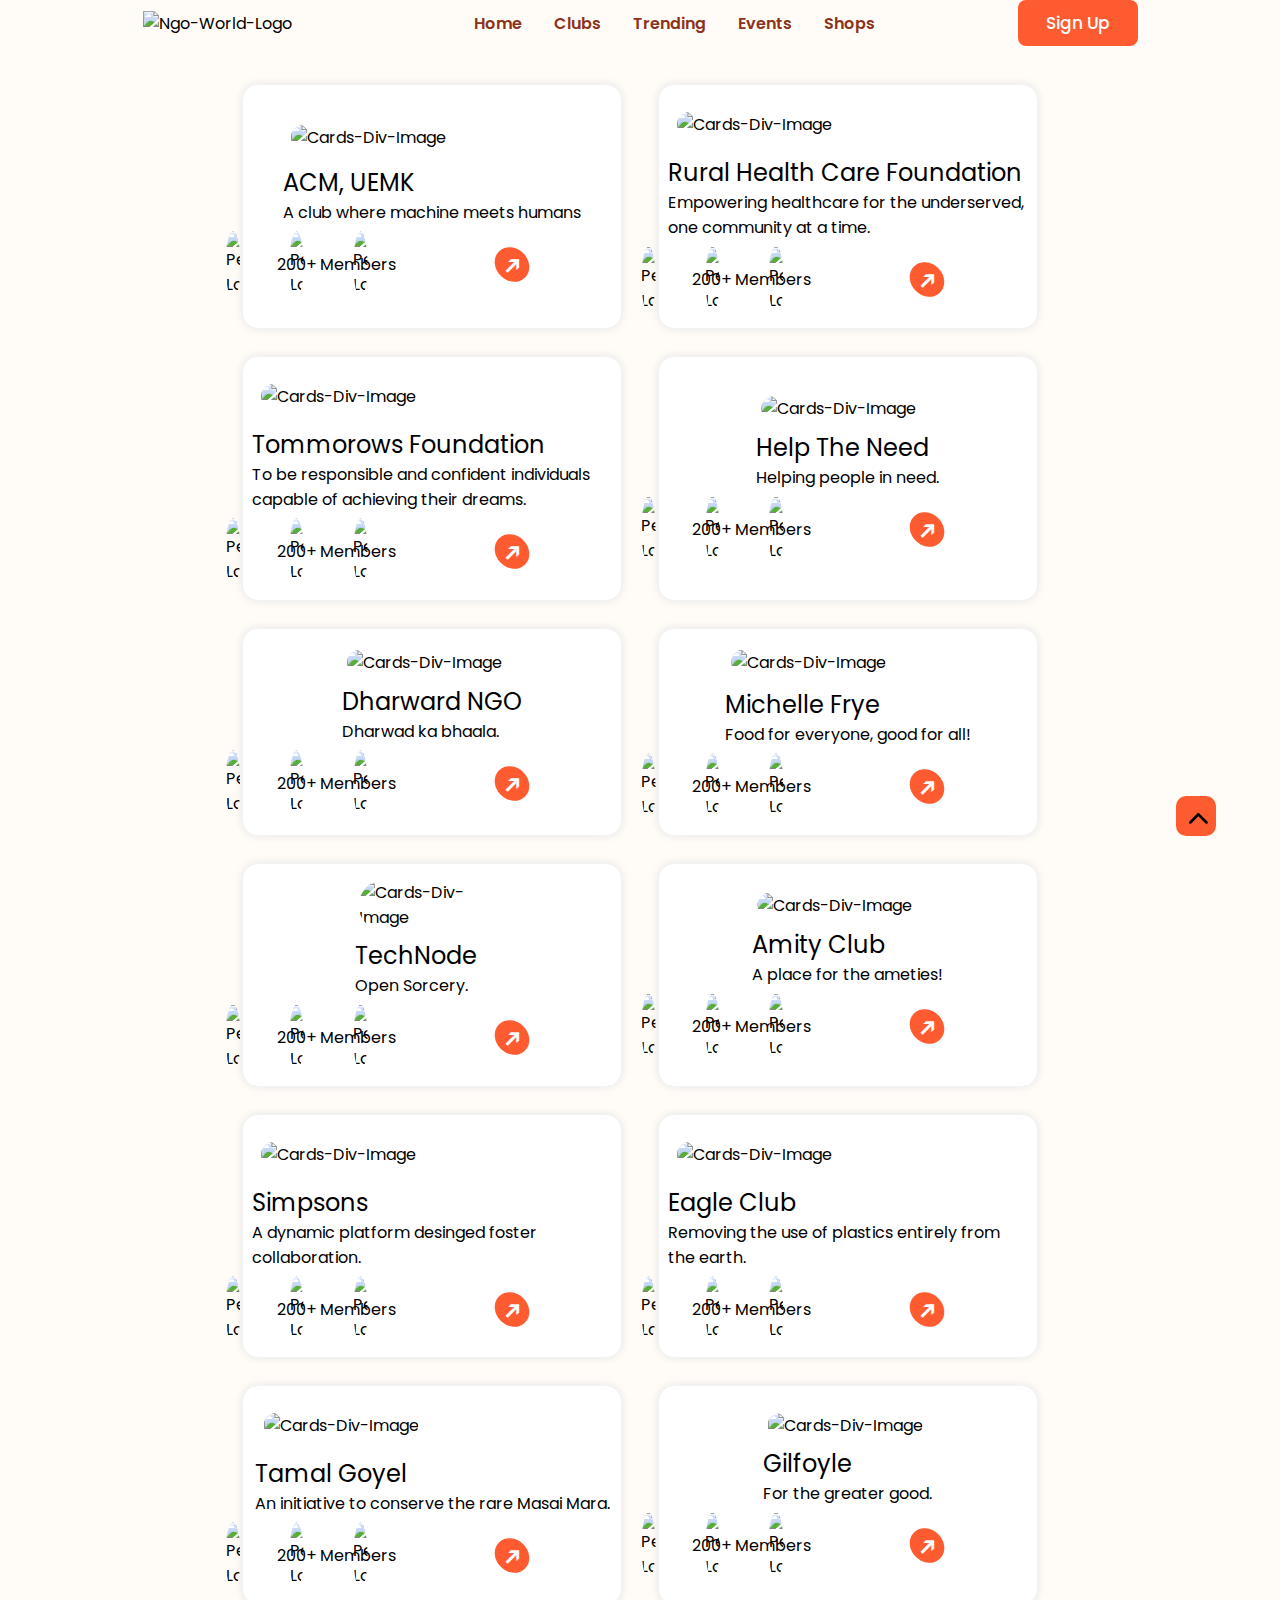
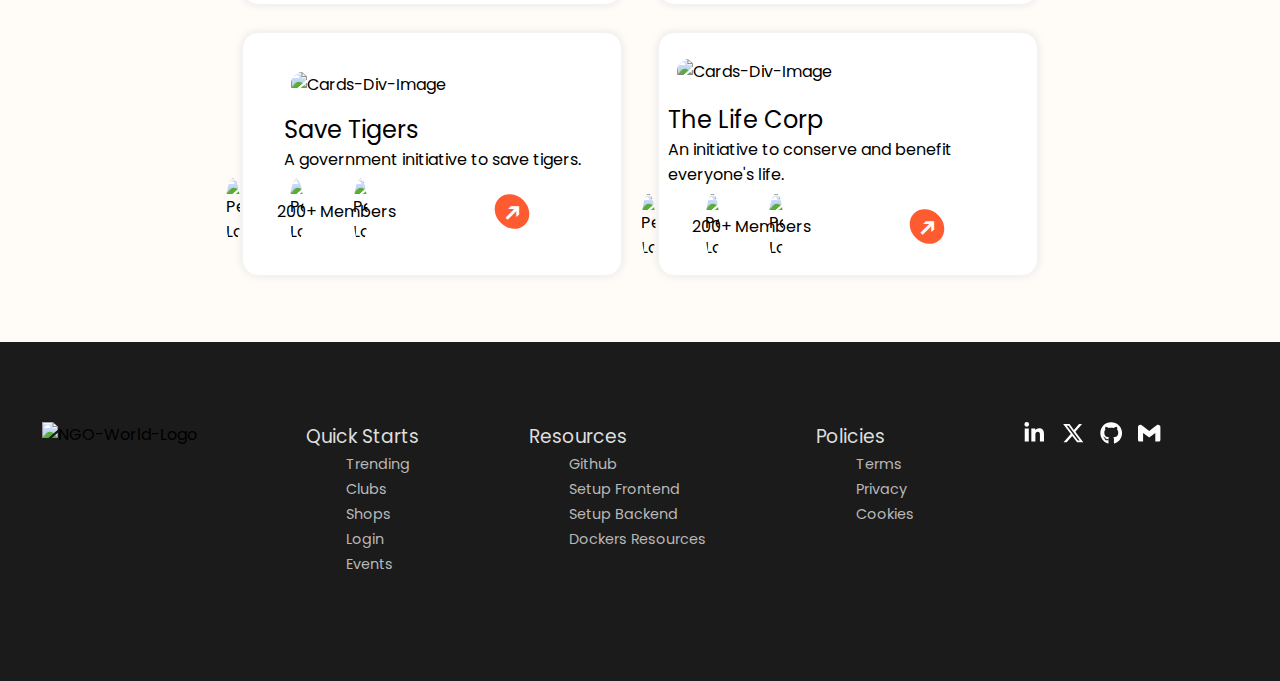
==== index.html @ c93ee9da "Message" ====
<!DOCTYPE html>
<html lang="en">
  <head>
    <meta charset="UTF-8" />
    <meta name="viewport" content="width=device-width, initial-scale=1.0" />
    <link rel="stylesheet" href="styles.css" />
    <title>NgoWorlds | Clubs</title>
  </head>

  <body>
    <div class="refrenceButton">
      <svg onclick="scrollToTop(); handleScrollMobile();" stroke="currentColor" fill="currentColor" stroke-width="0" viewBox="0 0 512 512" class="icon" height="1em" width="1em" xmlns="http://www.w3.org/2000/svg"><path d="M256 217.9L383 345c9.4 9.4 24.6 9.4 33.9 0 9.4-9.4 9.3-24.6 0-34L273 167c-9.1-9.1-23.7-9.3-33.1-.7L95 310.9c-4.7 4.7-7 10.9-7 17s2.3 12.3 7 17c9.4 9.4 24.6 9.4 33.9 0l127.1-127z"></path></svg>
    </div>
    <nav>
      <div id="navLogo">
        <img
          src="https://milaan.vercel.app/assets/MilanNavBrand-523ddee2.svg"
          alt="Ngo-World-Logo"
        />
      </div>
      <div id="navDiv">
        <ul>
          <li><a href="#Home">Home</a></li>
          <li><a href="#Clubs">Clubs</a></li>
          <li><a href="#Trending">Trending</a></li>
          <li><a href="#Events">Events</a></li>
          <li><a href="#Shop">Shops</a></li>
        </ul>
      </div>
      <div id="buttonDiv">
        <button id="SignUpButton">Sign Up</button>
      </div>

      <div id="drawerLogoDiv">
        <img id="drawerImage" src="./menu (2).png" alt="Drawer-Logo" />
      </div>
    </nav>
    <main>
      <div id="mainDiv">
        <div class="card">
          <div class="upperCard">
            <div id="clubBannerDiv">
              <img
                class="clubBanner"
                src="https://milaan.vercel.app/assets/clubbanner-15adb69d.jpg"
                alt="Cards-Div-Image"
              />
            </div>
            <div id="UpperCardHeadings">
              <h2>ACM, UEMK</h2>
              <p>A club where machine meets humans</p>
            </div>
          </div>

          <div class="innerDiv">
            <img
              id="image1"
              class="personLogo"
              src="https://avatars.githubusercontent.com/u/72851613?v=4"
              alt="People-Logo"
            />
            <img
              id="image2"
              class="personLogo"
              src="https://avatars.githubusercontent.com/u/72851613?v=4"
              alt="People-Logo"
            />
            <img
              id="image3"
              class="personLogo"
              src="https://avatars.githubusercontent.com/u/72851613?v=4"
              alt="People-Logo"
            />
            <p id="innerDivParagraph">200+ Members</p>
            <button>➔</button>
          </div>
        </div>

        <div class="card">
          <div class="upperCard">
            <div id="clubBannerDiv">
              <img
                class="clubBanner"
                src="https://milaan.vercel.app/assets/clubbanner-15adb69d.jpg"
                alt="Cards-Div-Image"
              />
            </div>
            <div id="UpperCardHeadings">
              <h2>Rural Health Care Foundation</h2>
              <p>
                Empowering healthcare for the underserved, one community at a
                time.
              </p>
            </div>
          </div>

          <div class="innerDiv">
            <img
              id="image1"
              class="personLogo"
              src="https://avatars.githubusercontent.com/u/72851613?v=4"
              alt="People-Logo"
            />
            <img
              id="image2"
              class="personLogo"
              src="https://avatars.githubusercontent.com/u/72851613?v=4"
              alt="People-Logo"
            />
            <img
              id="image3"
              class="personLogo"
              src="https://avatars.githubusercontent.com/u/72851613?v=4"
              alt="People-Logo"
            />
            <p id="innerDivParagraph">200+ Members</p>
            <button>➔</button>
          </div>
        </div>

        <div class="card">
          <div class="upperCard">
            <div id="clubBannerDiv">
              <img
                class="clubBanner"
                src="https://milaan.vercel.app/assets/clubbanner-15adb69d.jpg"
                alt="Cards-Div-Image"
              />
            </div>
            <div id="UpperCardHeadings">
              <h2>Tommorows Foundation</h2>
          <p>
            To be responsible and confident individuals capable of achieving
            their dreams.
          </p>
            </div>
          </div>

          <div class="innerDiv">
            <img
              id="image1"
              class="personLogo"
              src="https://avatars.githubusercontent.com/u/72851613?v=4"
              alt="People-Logo"
            />
            <img
              id="image2"
              class="personLogo"
              src="https://avatars.githubusercontent.com/u/72851613?v=4"
              alt="People-Logo"
            />
            <img
              id="image3"
              class="personLogo"
              src="https://avatars.githubusercontent.com/u/72851613?v=4"
              alt="People-Logo"
            />
            <p id="innerDivParagraph">200+ Members</p>
            <button>➔</button>
          </div>
        </div>
        <div class="card">
          <div class="upperCard">
            <div id="clubBannerDiv">
              <img
                class="clubBanner"
                src="https://milaan.vercel.app/assets/clubbanner-15adb69d.jpg"
                alt="Cards-Div-Image"
              />
            </div>
            <div id="UpperCardHeadings">
              <h2>Help The Need</h2>
              <p>Helping people in need.</p>
            </div>
          </div>

          <div class="innerDiv">
            <img
              id="image1"
              class="personLogo"
              src="https://avatars.githubusercontent.com/u/72851613?v=4"
              alt="People-Logo"
            />
            <img
              id="image2"
              class="personLogo"
              src="https://avatars.githubusercontent.com/u/72851613?v=4"
              alt="People-Logo"
            />
            <img
              id="image3"
              class="personLogo"
              src="https://avatars.githubusercontent.com/u/72851613?v=4"
              alt="People-Logo"
            />
            <p id="innerDivParagraph">200+ Members</p>
            <button>➔</button>
          </div>
        </div>

        <div class="card">
          <div class="upperCard">
            <div id="clubBannerDiv">
              <img
                class="clubBanner"
                src="https://milaan.vercel.app/assets/clubbanner-15adb69d.jpg"
                alt="Cards-Div-Image"
              />
            </div>
            <div id="UpperCardHeadings">
              <h2>Dharward NGO</h2>
              <p>Dharwad ka bhaala.</p>
                </div>
          </div>

          <div class="innerDiv">
            <img
              id="image1"
              class="personLogo"
              src="https://avatars.githubusercontent.com/u/72851613?v=4"
              alt="People-Logo"
            />
            <img
              id="image2"
              class="personLogo"
              src="https://avatars.githubusercontent.com/u/72851613?v=4"
              alt="People-Logo"
            />
            <img
              id="image3"
              class="personLogo"
              src="https://avatars.githubusercontent.com/u/72851613?v=4"
              alt="People-Logo"
            />
            <p id="innerDivParagraph">200+ Members</p>
            <button>➔</button>
          </div>
        </div>
        <div class="card">
          <div class="upperCard">
            <div id="clubBannerDiv">
              <img
                class="clubBanner"
                src="https://milaan.vercel.app/assets/clubbanner-15adb69d.jpg"
                alt="Cards-Div-Image"
              />
            </div>
            <div id="UpperCardHeadings">
              <h2>Michelle Frye</h2>
              <p>Food for everyone, good for all!</p>
                    </div>
          </div>

          <div class="innerDiv">
            <img
              id="image1"
              class="personLogo"
              src="https://avatars.githubusercontent.com/u/72851613?v=4"
              alt="People-Logo"
            />
            <img
              id="image2"
              class="personLogo"
              src="https://avatars.githubusercontent.com/u/72851613?v=4"
              alt="People-Logo"
            />
            <img
              id="image3"
              class="personLogo"
              src="https://avatars.githubusercontent.com/u/72851613?v=4"
              alt="People-Logo"
            />
            <p id="innerDivParagraph">200+ Members</p>
            <button>➔</button>
          </div>
        </div>
        <div class="card">
          <div class="upperCard">
            <div id="clubBannerDiv">
              <img
                class="clubBanner"
                src="https://milaan.vercel.app/assets/clubbanner-15adb69d.jpg"
                alt="Cards-Div-Image"
              />
            </div>
            <div id="UpperCardHeadings">
              <h2>TechNode</h2>
              <p>Open Sorcery.</p>
                        </div>
          </div>

          <div class="innerDiv">
            <img
              id="image1"
              class="personLogo"
              src="https://avatars.githubusercontent.com/u/72851613?v=4"
              alt="People-Logo"
            />
            <img
              id="image2"
              class="personLogo"
              src="https://avatars.githubusercontent.com/u/72851613?v=4"
              alt="People-Logo"
            />
            <img
              id="image3"
              class="personLogo"
              src="https://avatars.githubusercontent.com/u/72851613?v=4"
              alt="People-Logo"
            />
            <p id="innerDivParagraph">200+ Members</p>
            <button>➔</button>
          </div>
        </div>
        <div class="card">
          <div class="upperCard">
            <div id="clubBannerDiv">
              <img
                class="clubBanner"
                src="https://milaan.vercel.app/assets/clubbanner-15adb69d.jpg"
                alt="Cards-Div-Image"
              />
            </div>
            <div id="UpperCardHeadings">
              <h2>Amity Club</h2>
              <p>A place for the ameties!</p>
                            </div>
          </div>

          <div class="innerDiv">
            <img
              id="image1"
              class="personLogo"
              src="https://avatars.githubusercontent.com/u/72851613?v=4"
              alt="People-Logo"
            />
            <img
              id="image2"
              class="personLogo"
              src="https://avatars.githubusercontent.com/u/72851613?v=4"
              alt="People-Logo"
            />
            <img
              id="image3"
              class="personLogo"
              src="https://avatars.githubusercontent.com/u/72851613?v=4"
              alt="People-Logo"
            />
            <p id="innerDivParagraph">200+ Members</p>
            <button>➔</button>
          </div>
        </div>

        <div class="card">
          <div class="upperCard">
            <div id="clubBannerDiv">
              <img
                class="clubBanner"
                src="https://milaan.vercel.app/assets/clubbanner-15adb69d.jpg"
                alt="Cards-Div-Image"
              />
            </div>
            <div id="UpperCardHeadings">
              <h2>Simpsons</h2>
              <p>A dynamic platform desinged foster collaboration.</p>
                                </div>
          </div>

          <div class="innerDiv">
            <img
              id="image1"
              class="personLogo"
              src="https://avatars.githubusercontent.com/u/72851613?v=4"
              alt="People-Logo"
            />
            <img
              id="image2"
              class="personLogo"
              src="https://avatars.githubusercontent.com/u/72851613?v=4"
              alt="People-Logo"
            />
            <img
              id="image3"
              class="personLogo"
              src="https://avatars.githubusercontent.com/u/72851613?v=4"
              alt="People-Logo"
            />
            <p id="innerDivParagraph">200+ Members</p>
            <button>➔</button>
          </div>
        </div>

        
        <div class="card">
          <div class="upperCard">
            <div id="clubBannerDiv">
              <img
                class="clubBanner"
                src="https://milaan.vercel.app/assets/clubbanner-15adb69d.jpg"
                alt="Cards-Div-Image"
              />
            </div>
            <div id="UpperCardHeadings">
              <h2>Eagle Club</h2>
              <p>Removing the use of plastics entirely from the earth.</p>
                            </div>
          </div>

          <div class="innerDiv">
            <img
              id="image1"
              class="personLogo"
              src="https://avatars.githubusercontent.com/u/72851613?v=4"
              alt="People-Logo"
            />
            <img
              id="image2"
              class="personLogo"
              src="https://avatars.githubusercontent.com/u/72851613?v=4"
              alt="People-Logo"
            />
            <img
              id="image3"
              class="personLogo"
              src="https://avatars.githubusercontent.com/u/72851613?v=4"
              alt="People-Logo"
            />
            <p id="innerDivParagraph">200+ Members</p>
            <button>➔</button>
          </div>
        </div>

        <div class="card">
          <div class="upperCard">
            <div id="clubBannerDiv">
              <img
                class="clubBanner"
                src="https://milaan.vercel.app/assets/clubbanner-15adb69d.jpg"
                alt="Cards-Div-Image"
              />
            </div>
            <div id="UpperCardHeadings">
              <h2>Tamal Goyel</h2>
              <p>An initiative to conserve the rare Masai Mara.</p>
                                </div>
          </div>

          <div class="innerDiv">
            <img
              id="image1"
              class="personLogo"
              src="https://avatars.githubusercontent.com/u/72851613?v=4"
              alt="People-Logo"
            />
            <img
              id="image2"
              class="personLogo"
              src="https://avatars.githubusercontent.com/u/72851613?v=4"
              alt="People-Logo"
            />
            <img
              id="image3"
              class="personLogo"
              src="https://avatars.githubusercontent.com/u/72851613?v=4"
              alt="People-Logo"
            />
            <p id="innerDivParagraph">200+ Members</p>
            <button>➔</button>
          </div>
        </div>

        <div class="card">
          <div class="upperCard">
            <div id="clubBannerDiv">
              <img
                class="clubBanner"
                src="https://milaan.vercel.app/assets/clubbanner-15adb69d.jpg"
                alt="Cards-Div-Image"
              />
            </div>
            <div id="UpperCardHeadings">
              <h2>Gilfoyle</h2>
              <p>For the greater good.</p>
                                    </div>
          </div>

          <div class="innerDiv">
            <img
              id="image1"
              class="personLogo"
              src="https://avatars.githubusercontent.com/u/72851613?v=4"
              alt="People-Logo"
            />
            <img
              id="image2"
              class="personLogo"
              src="https://avatars.githubusercontent.com/u/72851613?v=4"
              alt="People-Logo"
            />
            <img
              id="image3"
              class="personLogo"
              src="https://avatars.githubusercontent.com/u/72851613?v=4"
              alt="People-Logo"
            />
            <p id="innerDivParagraph">200+ Members</p>
            <button>➔</button>
          </div>
        </div>

        
        <div class="card">
          <div class="upperCard">
            <div id="clubBannerDiv">
              <img
                class="clubBanner"
                src="https://milaan.vercel.app/assets/clubbanner-15adb69d.jpg"
                alt="Cards-Div-Image"
              />
            </div>
            <div id="UpperCardHeadings">
              <h2>Save Tigers</h2>
              <p>A government initiative to save tigers.</p>
                                        </div>
          </div>

          <div class="innerDiv">
            <img
              id="image1"
              class="personLogo"
              src="https://avatars.githubusercontent.com/u/72851613?v=4"
              alt="People-Logo"
            />
            <img
              id="image2"
              class="personLogo"
              src="https://avatars.githubusercontent.com/u/72851613?v=4"
              alt="People-Logo"
            />
            <img
              id="image3"
              class="personLogo"
              src="https://avatars.githubusercontent.com/u/72851613?v=4"
              alt="People-Logo"
            />
            <p id="innerDivParagraph">200+ Members</p>
            <button>➔</button>
          </div>
        </div>

        <div class="card">
          <div class="upperCard">
            <div id="clubBannerDiv">
              <img
                class="clubBanner"
                src="https://milaan.vercel.app/assets/clubbanner-15adb69d.jpg"
                alt="Cards-Div-Image"
              />
            </div>
            <div id="UpperCardHeadings">
              <h2>The Life Corp</h2>
              <p>An initiative to conserve and benefit everyone's life.</p>
                                            </div>
          </div>

          <div class="innerDiv">
            <img
              id="image1"
              class="personLogo"
              src="https://avatars.githubusercontent.com/u/72851613?v=4"
              alt="People-Logo"
            />
            <img
              id="image2"
              class="personLogo"
              src="https://avatars.githubusercontent.com/u/72851613?v=4"
              alt="People-Logo"
            />
            <img
              id="image3"
              class="personLogo"
              src="https://avatars.githubusercontent.com/u/72851613?v=4"
              alt="People-Logo"
            />
            <p id="innerDivParagraph">200+ Members</p>
            <button>➔</button>
          </div>
        </div>

      </div>
    </main>

  <footer class="footerClass" id="mobileFooter">
    <div class="item1">
      <img src="https://milaan.vercel.app/assets/MilanNavBrand-523ddee2.svg" alt="NGO-World-Logo" />
    </div>
    <div class="item2">
      <div>
        <h3>Quick Starts</h3>
        <ul>
          <li><a href="#Trending">Trending</a></li>
          <li><a href="#Clubs">Clubs</a></li>
          <li><a href="#Shops">Shops</a></li>
          <li><a href="#Login">Login</a></li>
          <li><a href="#Events">Events</a></li>
        </ul>
      </div>
      
    <div><h3>Resources</h3>
      <ul>
        <li><a href="#Github">Github</a></li>
        <li><a href="#SetupFrontend">Setup Frontend</a></li>
        <li><a href="#SetupBackend">Setup Backend</a></li>
        <li><a href="#DockersResources">Dockers Resources</a></li>
      </ul>
    </div>
    </div>


    <div class="item4" id="mobilePolicies">
      <ul>
        <li><a href="#Terms">Terms</a></li>|
        <li><a href="#Privacy">Privacy</a></li>|
        <li><a href="#Cookies">Cookies</a></li>
      </ul>
    </div>
    <div class="item5" id="Socials">
      <svg stroke="currentColor" fill="currentColor" stroke-width="0" viewBox="0 0 448 512" height="1em" width="1em" xmlns="http://www.w3.org/2000/svg"><path d="M100.28 448H7.4V148.9h92.88zM53.79 108.1C24.09 108.1 0 83.5 0 53.8a53.79 53.79 0 0 1 107.58 0c0 29.7-24.1 54.3-53.79 54.3zM447.9 448h-92.68V302.4c0-34.7-.7-79.2-48.29-79.2-48.29 0-55.69 37.7-55.69 76.7V448h-92.78V148.9h89.08v40.8h1.3c12.4-23.5 42.69-48.3 87.88-48.3 94 0 111.28 61.9 111.28 142.3V448z"></path></svg>
      <svg stroke="currentColor" fill="currentColor" stroke-width="0" viewBox="0 0 512 512" height="1em" width="1em" xmlns="http://www.w3.org/2000/svg"><path d="M389.2 48h70.6L305.6 224.2 487 464H345L233.7 318.6 106.5 464H35.8L200.7 275.5 26.8 48H172.4L272.9 180.9 389.2 48zM364.4 421.8h39.1L151.1 88h-42L364.4 421.8z"></path></svg>
      <svg stroke="currentColor" fill="currentColor" stroke-width="0" viewBox="0 0 496 512" height="1em" width="1em" xmlns="http://www.w3.org/2000/svg"><path d="M165.9 397.4c0 2-2.3 3.6-5.2 3.6-3.3.3-5.6-1.3-5.6-3.6 0-2 2.3-3.6 5.2-3.6 3-.3 5.6 1.3 5.6 3.6zm-31.1-4.5c-.7 2 1.3 4.3 4.3 4.9 2.6 1 5.6 0 6.2-2s-1.3-4.3-4.3-5.2c-2.6-.7-5.5.3-6.2 2.3zm44.2-1.7c-2.9.7-4.9 2.6-4.6 4.9.3 2 2.9 3.3 5.9 2.6 2.9-.7 4.9-2.6 4.6-4.6-.3-1.9-3-3.2-5.9-2.9zM244.8 8C106.1 8 0 113.3 0 252c0 110.9 69.8 205.8 169.5 239.2 12.8 2.3 17.3-5.6 17.3-12.1 0-6.2-.3-40.4-.3-61.4 0 0-70 15-84.7-29.8 0 0-11.4-29.1-27.8-36.6 0 0-22.9-15.7 1.6-15.4 0 0 24.9 2 38.6 25.8 21.9 38.6 58.6 27.5 72.9 20.9 2.3-16 8.8-27.1 16-33.7-55.9-6.2-112.3-14.3-112.3-110.5 0-27.5 7.6-41.3 23.6-58.9-2.6-6.5-11.1-33.3 2.6-67.9 20.9-6.5 69 27 69 27 20-5.6 41.5-8.5 62.8-8.5s42.8 2.9 62.8 8.5c0 0 48.1-33.6 69-27 13.7 34.7 5.2 61.4 2.6 67.9 16 17.7 25.8 31.5 25.8 58.9 0 96.5-58.9 104.2-114.8 110.5 9.2 7.9 17 22.9 17 46.4 0 33.7-.3 75.4-.3 83.6 0 6.5 4.6 14.4 17.3 12.1C428.2 457.8 496 362.9 496 252 496 113.3 383.5 8 244.8 8zM97.2 352.9c-1.3 1-1 3.3.7 5.2 1.6 1.6 3.9 2.3 5.2 1 1.3-1 1-3.3-.7-5.2-1.6-1.6-3.9-2.3-5.2-1zm-10.8-8.1c-.7 1.3.3 2.9 2.3 3.9 1.6 1 3.6.7 4.3-.7.7-1.3-.3-2.9-2.3-3.9-2-.6-3.6-.3-4.3.7zm32.4 35.6c-1.6 1.3-1 4.3 1.3 6.2 2.3 2.3 5.2 2.6 6.5 1 1.3-1.3.7-4.3-1.3-6.2-2.2-2.3-5.2-2.6-6.5-1zm-11.4-14.7c-1.6 1-1.6 3.6 0 5.9 1.6 2.3 4.3 3.3 5.6 2.3 1.6-1.3 1.6-3.9 0-6.2-1.4-2.3-4-3.3-5.6-2z"></path></svg>
      <svg stroke="currentColor" fill="currentColor" stroke-width="0" role="img" viewBox="0 0 24 24" height="1em" width="1em" xmlns="http://www.w3.org/2000/svg"><title></title><path d="M24 5.457v13.909c0 .904-.732 1.636-1.636 1.636h-3.819V11.73L12 16.64l-6.545-4.91v9.273H1.636A1.636 1.636 0 0 1 0 19.366V5.457c0-2.023 2.309-3.178 3.927-1.964L5.455 4.64 12 9.548l6.545-4.91 1.528-1.145C21.69 2.28 24 3.434 24 5.457z"></path></svg>
    </div>
  </footer>

  <footer class="footerClass" id="desktopFooter">
    <div class="item1">
      <img src="https://milaan.vercel.app/assets/MilanNavBrand-523ddee2.svg" alt="NGO-World-Logo" />
    </div>
    <div class="item6"></div>
    <div class="item2">
      <h3>Quick Starts</h3>
      <ul>
        <li><a href="#Trending">Trending</a></li>
        <li><a href="#Clubs">Clubs</a></li>
        <li><a href="#Shops">Shops</a></li>
        <li><a href="#Login">Login</a></li>
        <li><a href="#Events">Events</a></li>
      </ul>
    </div>
    <div class="item3">
      <h3>Resources</h3>
      <ul>
        <li><a href="#Github">Github</a></li>
        <li><a href="#SetupFrontend">Setup Frontend</a></li>
        <li><a href="#SetupBackend">Setup Backend</a></li>
        <li><a href="#DockersResources">Dockers Resources</a></li>
      </ul>
    </div>
    <div  id="divPolicies">
      <h3>Policies</h3>
      <ul>
        <li><a href="#Terms">Terms</a></li>
        <li><a href="#Privacy">Privacy</a></li>
        <li><a href="#Cookies">Cookies</a></li>
      </ul>
    </div>
    <div class="item4" id="mobilePolicies">
      <ul>
        <li><a href="#Terms">Terms</a></li>|
        <li><a href="#Privacy">Privacy</a></li>|
        <li><a href="#Cookies">Cookies</a></li>
      </ul>
    </div>
    <div class="item5" id="Socials">
      <svg stroke="currentColor" fill="currentColor" stroke-width="0" viewBox="0 0 448 512" height="1em" width="1em" xmlns="http://www.w3.org/2000/svg"><path d="M100.28 448H7.4V148.9h92.88zM53.79 108.1C24.09 108.1 0 83.5 0 53.8a53.79 53.79 0 0 1 107.58 0c0 29.7-24.1 54.3-53.79 54.3zM447.9 448h-92.68V302.4c0-34.7-.7-79.2-48.29-79.2-48.29 0-55.69 37.7-55.69 76.7V448h-92.78V148.9h89.08v40.8h1.3c12.4-23.5 42.69-48.3 87.88-48.3 94 0 111.28 61.9 111.28 142.3V448z"></path></svg>
      <svg stroke="currentColor" fill="currentColor" stroke-width="0" viewBox="0 0 512 512" height="1em" width="1em" xmlns="http://www.w3.org/2000/svg"><path d="M389.2 48h70.6L305.6 224.2 487 464H345L233.7 318.6 106.5 464H35.8L200.7 275.5 26.8 48H172.4L272.9 180.9 389.2 48zM364.4 421.8h39.1L151.1 88h-42L364.4 421.8z"></path></svg>
      <svg stroke="currentColor" fill="currentColor" stroke-width="0" viewBox="0 0 496 512" height="1em" width="1em" xmlns="http://www.w3.org/2000/svg"><path d="M165.9 397.4c0 2-2.3 3.6-5.2 3.6-3.3.3-5.6-1.3-5.6-3.6 0-2 2.3-3.6 5.2-3.6 3-.3 5.6 1.3 5.6 3.6zm-31.1-4.5c-.7 2 1.3 4.3 4.3 4.9 2.6 1 5.6 0 6.2-2s-1.3-4.3-4.3-5.2c-2.6-.7-5.5.3-6.2 2.3zm44.2-1.7c-2.9.7-4.9 2.6-4.6 4.9.3 2 2.9 3.3 5.9 2.6 2.9-.7 4.9-2.6 4.6-4.6-.3-1.9-3-3.2-5.9-2.9zM244.8 8C106.1 8 0 113.3 0 252c0 110.9 69.8 205.8 169.5 239.2 12.8 2.3 17.3-5.6 17.3-12.1 0-6.2-.3-40.4-.3-61.4 0 0-70 15-84.7-29.8 0 0-11.4-29.1-27.8-36.6 0 0-22.9-15.7 1.6-15.4 0 0 24.9 2 38.6 25.8 21.9 38.6 58.6 27.5 72.9 20.9 2.3-16 8.8-27.1 16-33.7-55.9-6.2-112.3-14.3-112.3-110.5 0-27.5 7.6-41.3 23.6-58.9-2.6-6.5-11.1-33.3 2.6-67.9 20.9-6.5 69 27 69 27 20-5.6 41.5-8.5 62.8-8.5s42.8 2.9 62.8 8.5c0 0 48.1-33.6 69-27 13.7 34.7 5.2 61.4 2.6 67.9 16 17.7 25.8 31.5 25.8 58.9 0 96.5-58.9 104.2-114.8 110.5 9.2 7.9 17 22.9 17 46.4 0 33.7-.3 75.4-.3 83.6 0 6.5 4.6 14.4 17.3 12.1C428.2 457.8 496 362.9 496 252 496 113.3 383.5 8 244.8 8zM97.2 352.9c-1.3 1-1 3.3.7 5.2 1.6 1.6 3.9 2.3 5.2 1 1.3-1 1-3.3-.7-5.2-1.6-1.6-3.9-2.3-5.2-1zm-10.8-8.1c-.7 1.3.3 2.9 2.3 3.9 1.6 1 3.6.7 4.3-.7.7-1.3-.3-2.9-2.3-3.9-2-.6-3.6-.3-4.3.7zm32.4 35.6c-1.6 1.3-1 4.3 1.3 6.2 2.3 2.3 5.2 2.6 6.5 1 1.3-1.3.7-4.3-1.3-6.2-2.2-2.3-5.2-2.6-6.5-1zm-11.4-14.7c-1.6 1-1.6 3.6 0 5.9 1.6 2.3 4.3 3.3 5.6 2.3 1.6-1.3 1.6-3.9 0-6.2-1.4-2.3-4-3.3-5.6-2z"></path></svg>
      <svg stroke="currentColor" fill="currentColor" stroke-width="0" role="img" viewBox="0 0 24 24" height="1em" width="1em" xmlns="http://www.w3.org/2000/svg"><title></title><path d="M24 5.457v13.909c0 .904-.732 1.636-1.636 1.636h-3.819V11.73L12 16.64l-6.545-4.91v9.273H1.636A1.636 1.636 0 0 1 0 19.366V5.457c0-2.023 2.309-3.178 3.927-1.964L5.455 4.64 12 9.548l6.545-4.91 1.528-1.145C21.69 2.28 24 3.434 24 5.457z"></path></svg>
    </div>
  </footer>
  <script src="./script.js" ></script>

  </body>
</html>
---- styles.css ----
@import url("https://fonts.googleapis.com/css2?family=Poppins:ital,wght@0,100;0,200;0,300;0,400;0,500;0,600;0,700;0,800;0,900;1,100;1,200;1,300;1,400;1,500;1,600;1,700;1,800;1,900&display=swap");
* {
  font-family: "Poppins", sans-serif;
  font-weight: 400;
  font-style: normal;
  margin: 0;
}
body {
  background-color: #fffcf7;
}
 body .refrenceButton{
  display: none;
  width: 2.5rem;
    height: 2.5rem;
    color: #000;
    background-color: #ff5b31;
    border-radius: 10px;
    position: fixed;
    bottom: 4rem;
    right: 4rem;
    z-index: 999;
    display: flex;
    justify-content: center;
    align-items: center;
    cursor: pointer;
    transition: all .5s ease-in-out;
}
.refrenceButton.show {
  display: block;
}

body .refrenceButton svg{
  width: 1.8rem;
    height: 1.8rem;
    padding: 5px 0 0 5px;
}
nav {
  display: flex;
  /* justify-content: center; */
  justify-content: space-evenly;
  align-items: center;
}
nav div ul {
  display: flex;
  gap: 2rem;
}
nav div ul li,
a {
  text-decoration: none;
  list-style: none;
  color: #8c321b;
  font-weight: 600;
}

nav button {
  background-color: #ff5b31;
  font-size: 17px;
  font-weight: 500;
  padding: 10px 28px;
  border-radius: 8px;
  color: white;
  border: 0;
}

nav #drawerLogoDiv {
  display: none;
}

main #mainDiv {
  width: 1200px;
  /* min-width: 80%; */
  margin: 0 auto;
  /* background-color: #1B1B1B; */
  display: flex;
  flex-wrap: wrap;
  gap: 4%;
  padding: 3% 0;
}

main .card {
  background-color: #ffffff;
  width: 29%;
  margin-bottom: 3%;
  display: flex;
  flex-direction: column;
  justify-content: center;
  align-items: center;
  padding: 0.55rem;
  border-radius: 1rem;
  box-shadow: 0 0 10px -1px rgb(224, 224, 224);
  border: 1px solid rgb(243, 243, 243);
}

main .upperCard {
  margin: 0;
  padding: 0;
}

main .card:hover {
  box-shadow: 0px 0px 10px 3px #ff5b31;
  transition: all 1s ease;
  border: 1px solid black;
}

main .card img {
  width: 95%;
  padding: 5%;
  border-radius: 2em;
}

main .clubBanner {
  margin-left: -2.5%;
}

.personLogo {
  width: 11%;
  border-radius: 50%;
}

main .innerDiv {
  display: flex;
  justify-content: center;
  align-items: center;
  /* background-color: #8C321B; */
}
main .innerDiv button {
  background-color: #ff5b31;
  border: none;
  font-size: x-large;
  color: white;
  border-radius: 50%;
  transform: rotate(-45deg);
  margin-right: -165px;
}

main .innerDiv #image1 {
  width: 11%;
  border-radius: 50%;
  margin-left: -155px;
  margin-right: -91px;
}

main .innerDiv #image2 {
  width: 11%;
  border-radius: 50%;
  margin-right: -91px;
}
main .innerDiv #image3 {
  width: 11%;
  border-radius: 50%;
}

main .innerDiv #innerDivParagraph {
  margin-left: 30px;
  margin-right: 100px;
  text-align: center;
}

footer {
  background-color: #1b1b1b;
  display: grid;
  grid-template-columns: auto auto auto auto auto;
  padding: 5% 2% 7% 2%;
}
footer div {
  padding: 1rem;
}

footer a {
  color: #b8b8b8;
  font-weight: 400;
  font-size: 0.9rem;
}
footer a:hover {
  color: #dedede;
}
footer li {
  list-style: none;
}
footer #Socials {
  display: flex;
  gap: 1rem;
  color: white;
}
footer #Socials svg{
  width: 1.4rem;
  height: 1.4rem;
  cursor: pointer;
}
footer #Socials svg:hover{
  fill: #ff5b31;
}
footer h3 {
  color: #dedede;
}
footer div li img {
  width: 25px;
}
footer div li a {
  fill: #000;
  transition: fill 0.3s; /* Smooth transition */
}
footer div li a:hover {
  color: white;
}

footer #mobilePolicies {
  display: none;
}

footer .item6{
  display: none;
}

#mobileFooter{
  display: none;
}

@media screen and (min-width: 992px) and (max-width: 1400px) {
  main #mainDiv {
    width: 900px;
    /* background-color: #000; */
    justify-content: center;
  }
  main .card {
    width: 40%;
  }
}

@media screen and (max-width: 992px) {
  main #mainDiv {
    width: 500px;
    /* background-color: #000; */
    justify-content: center;
  }
  main .card {
    width: 72%;
    margin: 1rem 0;
  }
}

@media screen and (min-width: 646px) and (max-width: 1024px) {
  footer {
    display: flex;
    flex-wrap: wrap;
    justify-content: center;
  }
}

@media screen and (min-width: 500px) and (max-width: 816px) {
  nav #navDiv,
  #buttonDiv {
    display: none;
  }
}

@media screen and (max-width: 499px) {
  body {
    background-color: #fffcf7;
  }
  /* Mobile Responsive */
  nav #navDiv,
  #buttonDiv {
    display: none;
  }

  nav #drawerLogoDiv {
    display: inline-block;
    /* max-width: fit-content; */
  }
  nav {
    display: flex;
    width: 31.2rem;
    justify-content:space-between;

  }

  nav #drawerImage {
    width: 35px;
    /* margin-right: -10rem; */
  }

  nav #navLogo{
    padding: 1rem;
  }

  main .upperCard {
    display: flex;
    gap: 0px;
  }

  main .card img {
    width: 100%;
    border-radius: 0.8em;
    margin-left: 0.05rem;
  }
  
  main #clubBannerDiv {
    width: 40%;
    display: flex;
    align-items: center;
    justify-content: center;
  }
  main #UpperCardHeadings {
    padding-left: 0.8rem;
    width: 60%;
  }

  #desktopFooter{
    display: none;
  }
  #mobileFooter{
    width: 30.9rem;
    /* max-width: 1089px; */
    display: flex;
    flex-direction: column;
    align-items: center;
    justify-content: center;
  }
  #mobileFooter .item2{
    display: flex;
    /* background-color: #b8b8b8; */
    /* gap: 5rem; */
    justify-content: space-between;
  }
  #mobileFooter .item2{
    /* background-color: #8c321b; */
    display: flex;
    justify-content: flex-start;
  }

  #mobileFooter .item5{
    /* background-color: white; */
    display: flex;
  }
}

@media screen and (max-width: 647px) {
  footer #mobilePolicies {
    display: inline-block;
  }
  footer #mobilePolicies ul {
    display: flex;
    gap: 4px;
  }
  footer #divPolicies {
    display: none;
  }
  footer {
    display: flex;
    flex-wrap: wrap;
    justify-content: center;
  }
}
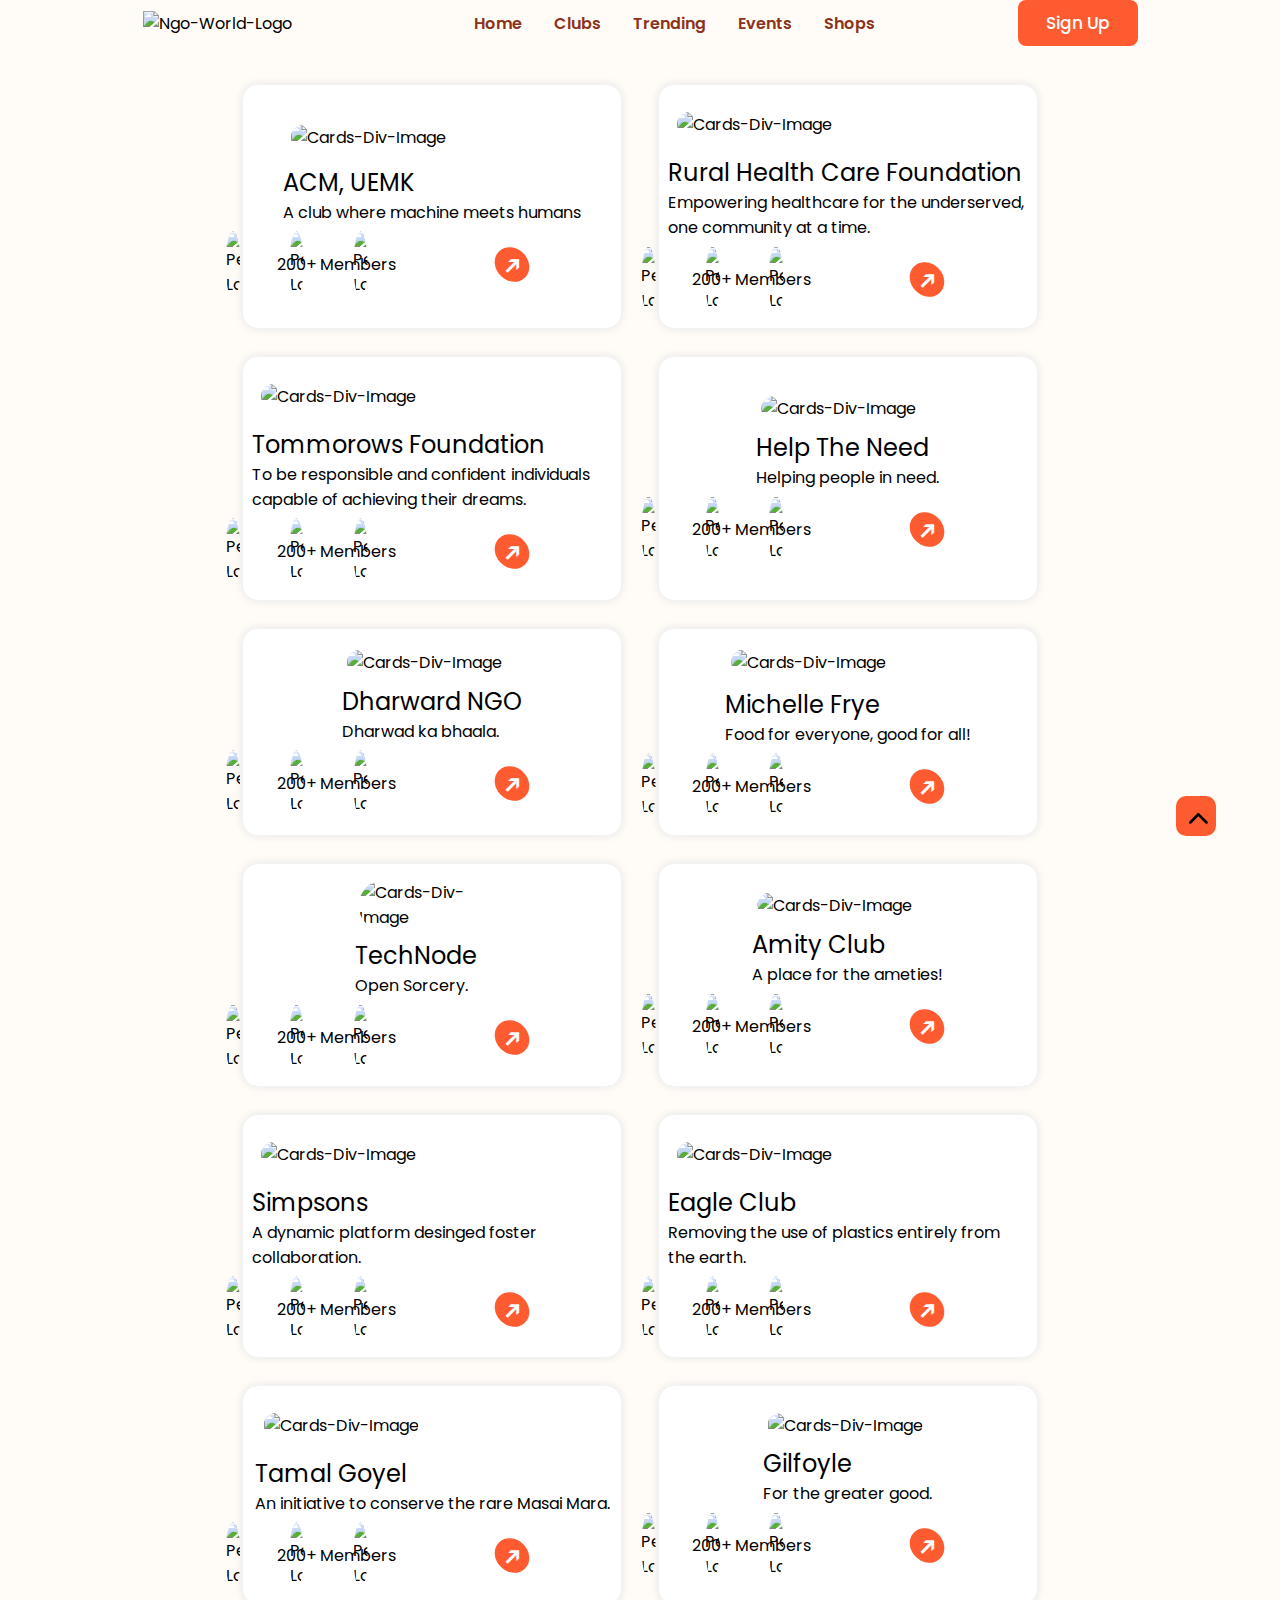
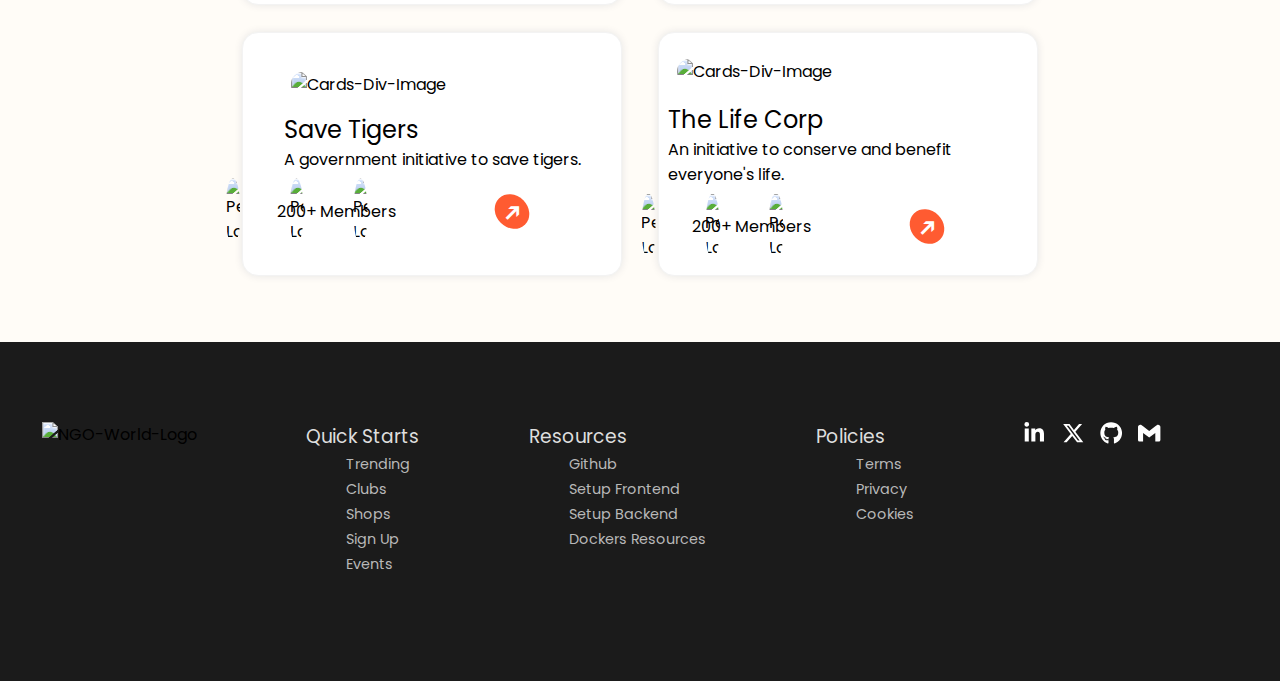
==== commit df43a0b8: "Message" ====
--- a/index.html
+++ b/index.html
@@ -601,7 +601,7 @@
           <li><a href="#Trending">Trending</a></li>
           <li><a href="#Clubs">Clubs</a></li>
           <li><a href="#Shops">Shops</a></li>
-          <li><a href="#Login">Login</a></li>
+          <li><a href="./signUp.html">Sign Up</a></li>
           <li><a href="#Events">Events</a></li>
         </ul>
       </div>
@@ -643,7 +643,7 @@
         <li><a href="#Trending">Trending</a></li>
         <li><a href="#Clubs">Clubs</a></li>
         <li><a href="#Shops">Shops</a></li>
-        <li><a href="#Login">Login</a></li>
+        <li><a href="./signUp.html">Sign Up</a></li>
         <li><a href="#Events">Events</a></li>
       </ul>
     </div>
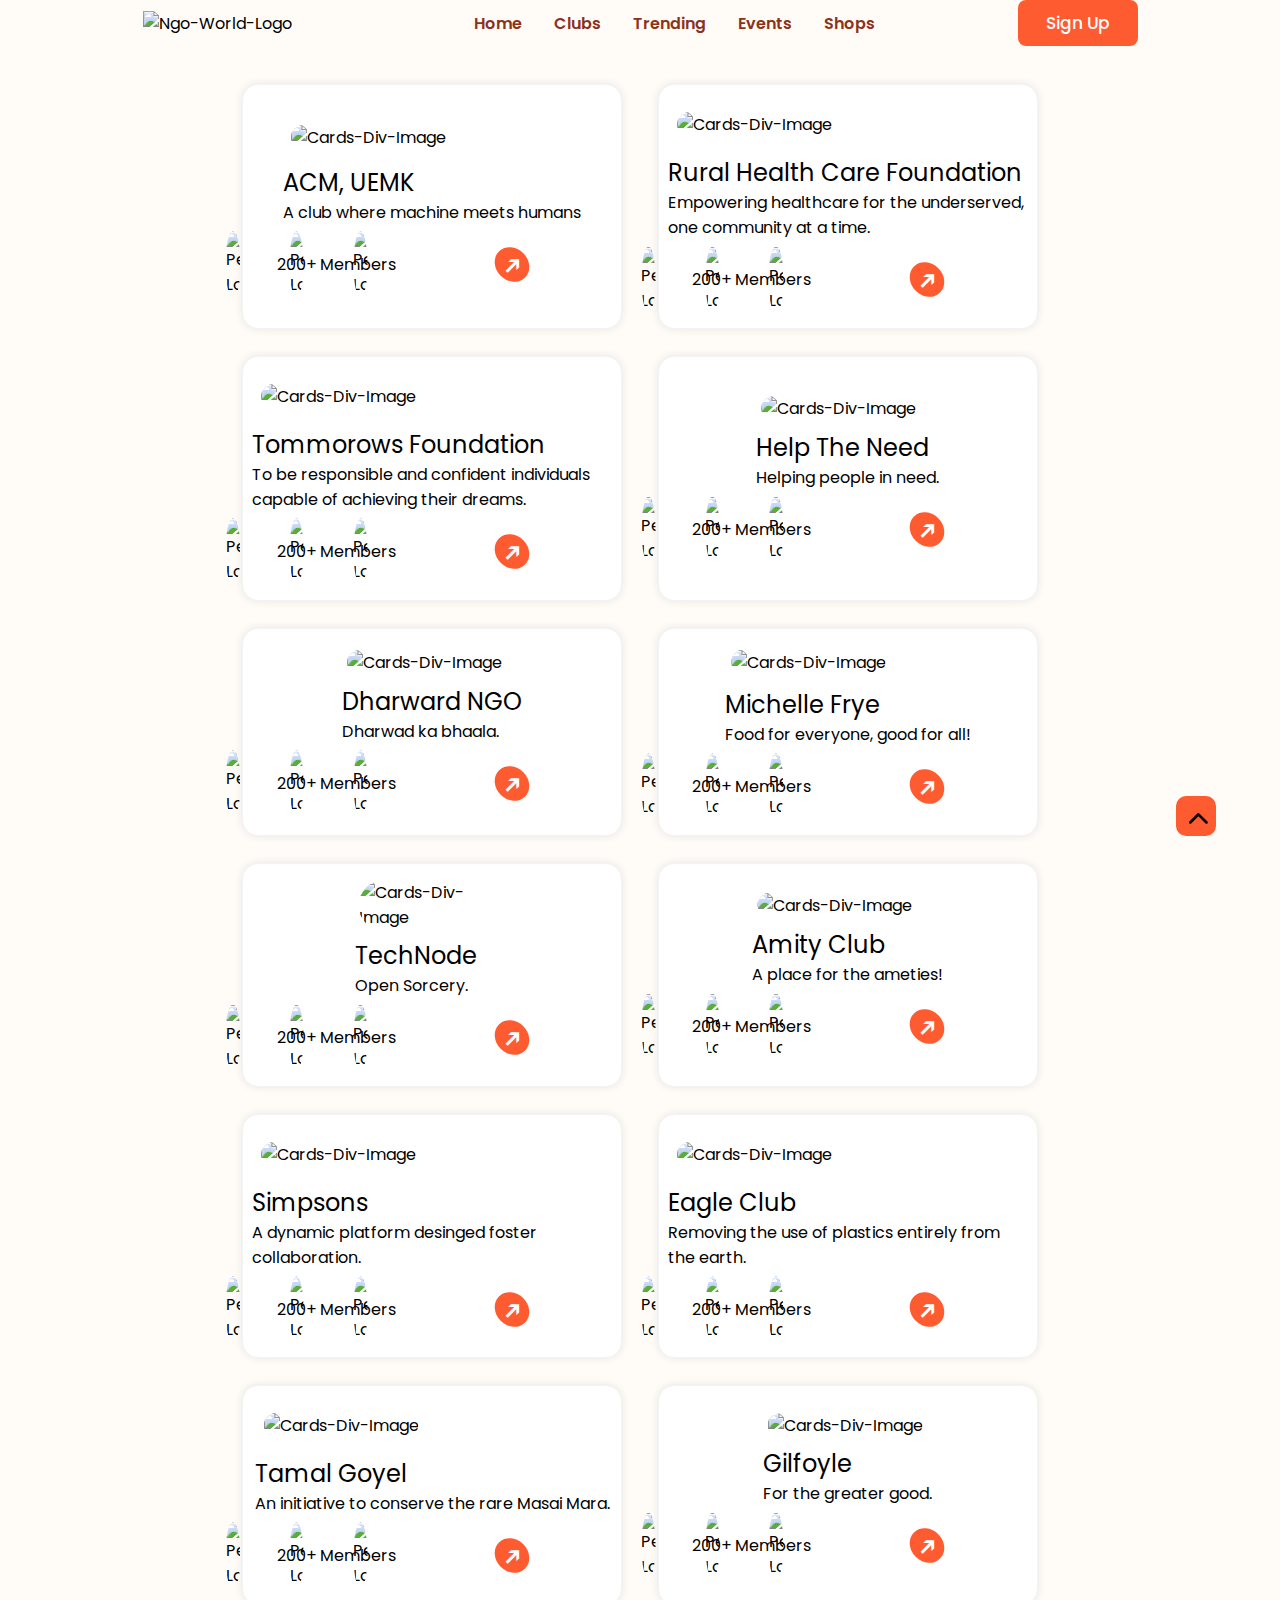
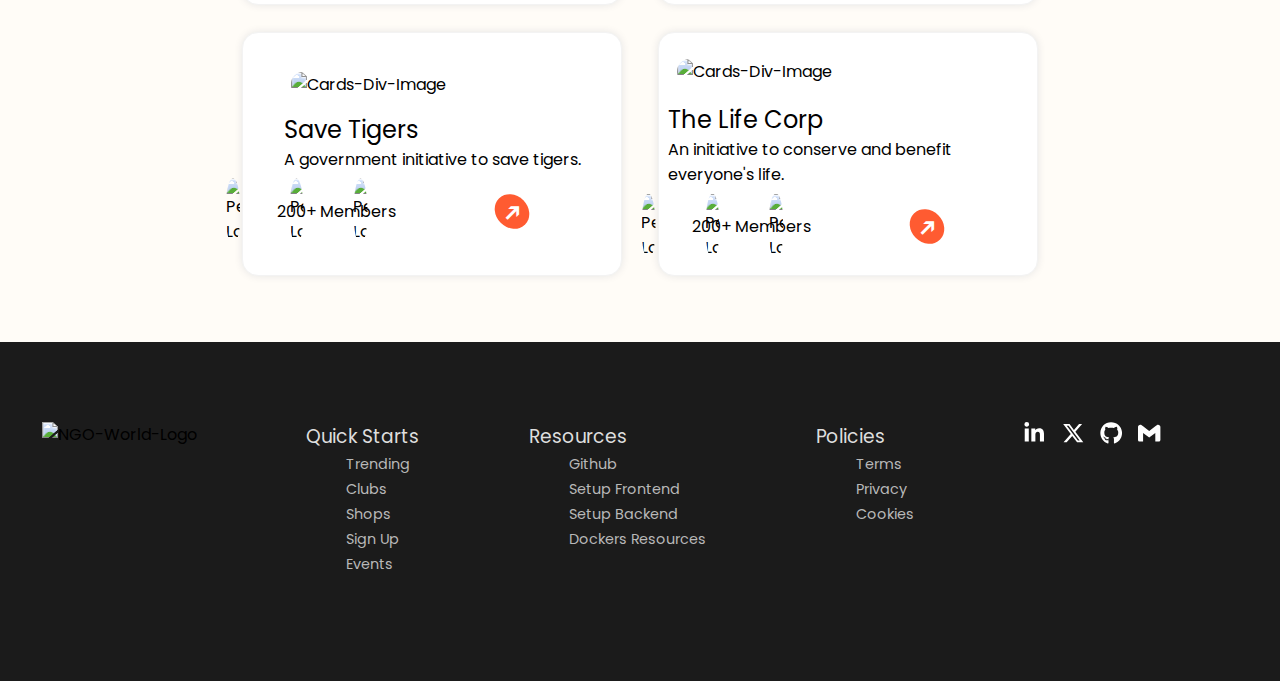
==== commit bb8f7234: "Mwssage" ====
--- a/index.html
+++ b/index.html
@@ -2,14 +2,28 @@
 <html lang="en">
   <head>
     <meta charset="UTF-8" />
-    <meta name="viewport" content="width=device-width, initial-scale=1.0" />
+    <meta name="viewport" content="width=device-width" />
     <link rel="stylesheet" href="styles.css" />
     <title>NgoWorlds | Clubs</title>
   </head>
 
   <body>
     <div class="refrenceButton">
-      <svg onclick="scrollToTop(); handleScrollMobile();" stroke="currentColor" fill="currentColor" stroke-width="0" viewBox="0 0 512 512" class="icon" height="1em" width="1em" xmlns="http://www.w3.org/2000/svg"><path d="M256 217.9L383 345c9.4 9.4 24.6 9.4 33.9 0 9.4-9.4 9.3-24.6 0-34L273 167c-9.1-9.1-23.7-9.3-33.1-.7L95 310.9c-4.7 4.7-7 10.9-7 17s2.3 12.3 7 17c9.4 9.4 24.6 9.4 33.9 0l127.1-127z"></path></svg>
+      <svg
+        onclick="scrollToTop(); handleScrollMobile();"
+        stroke="currentColor"
+        fill="currentColor"
+        stroke-width="0"
+        viewBox="0 0 512 512"
+        class="icon"
+        height="1em"
+        width="1em"
+        xmlns="http://www.w3.org/2000/svg"
+      >
+        <path
+          d="M256 217.9L383 345c9.4 9.4 24.6 9.4 33.9 0 9.4-9.4 9.3-24.6 0-34L273 167c-9.1-9.1-23.7-9.3-33.1-.7L95 310.9c-4.7 4.7-7 10.9-7 17s2.3 12.3 7 17c9.4 9.4 24.6 9.4 33.9 0l127.1-127z"
+        ></path>
+      </svg>
     </div>
     <nav>
       <div id="navLogo">
@@ -35,6 +49,30 @@
         <img id="drawerImage" src="./menu (2).png" alt="Drawer-Logo" />
       </div>
     </nav>
+
+    
+    <div  id="mobileDrawer"> 
+      <div style="display: flex; gap: 7rem; padding: 5px 5px;">
+        <img
+        src="https://milaan.vercel.app/assets/MilanNavBrand-523ddee2.svg"
+        alt="Ngo-World-Logo"
+      /><button id="DrawerCloseButton" >x</button>
+      </div>
+        <ul style="display: flex; flex-direction: column; gap: 2rem;">
+          <li><a href="#Home">Home</a></li>
+          <li><a href="#Clubs">Clubs</a></li>
+          <li><a href="#Trending">Trending</a></li>
+          <li><a href="#Events">Events</a></li>
+          <li><a href="#Shop">Shops</a></li>
+          <li><a href="#Profile">Profile</a></li>
+          <li><a href="#Settings">Settings</a></li>
+          <li><a href="#SignOut">Sign out</a></li>
+        </ul>
+      </div>
+    </div>
+
+
+
     <main>
       <div id="mainDiv">
         <div class="card">
@@ -129,10 +167,10 @@
             </div>
             <div id="UpperCardHeadings">
               <h2>Tommorows Foundation</h2>
-          <p>
-            To be responsible and confident individuals capable of achieving
-            their dreams.
-          </p>
+              <p>
+                To be responsible and confident individuals capable of achieving
+                their dreams.
+              </p>
             </div>
           </div>
 
@@ -210,7 +248,7 @@
             <div id="UpperCardHeadings">
               <h2>Dharward NGO</h2>
               <p>Dharwad ka bhaala.</p>
-                </div>
+            </div>
           </div>
 
           <div class="innerDiv">
@@ -248,7 +286,7 @@
             <div id="UpperCardHeadings">
               <h2>Michelle Frye</h2>
               <p>Food for everyone, good for all!</p>
-                    </div>
+            </div>
           </div>
 
           <div class="innerDiv">
@@ -286,7 +324,7 @@
             <div id="UpperCardHeadings">
               <h2>TechNode</h2>
               <p>Open Sorcery.</p>
-                        </div>
+            </div>
           </div>
 
           <div class="innerDiv">
@@ -324,7 +362,7 @@
             <div id="UpperCardHeadings">
               <h2>Amity Club</h2>
               <p>A place for the ameties!</p>
-                            </div>
+            </div>
           </div>
 
           <div class="innerDiv">
@@ -363,34 +401,33 @@
             <div id="UpperCardHeadings">
               <h2>Simpsons</h2>
               <p>A dynamic platform desinged foster collaboration.</p>
-                                </div>
-          </div>
-
-          <div class="innerDiv">
-            <img
-              id="image1"
-              class="personLogo"
-              src="https://avatars.githubusercontent.com/u/72851613?v=4"
-              alt="People-Logo"
-            />
-            <img
-              id="image2"
-              class="personLogo"
-              src="https://avatars.githubusercontent.com/u/72851613?v=4"
-              alt="People-Logo"
-            />
-            <img
-              id="image3"
-              class="personLogo"
-              src="https://avatars.githubusercontent.com/u/72851613?v=4"
-              alt="People-Logo"
-            />
-            <p id="innerDivParagraph">200+ Members</p>
-            <button>➔</button>
-          </div>
-        </div>
-
-        
+            </div>
+          </div>
+
+          <div class="innerDiv">
+            <img
+              id="image1"
+              class="personLogo"
+              src="https://avatars.githubusercontent.com/u/72851613?v=4"
+              alt="People-Logo"
+            />
+            <img
+              id="image2"
+              class="personLogo"
+              src="https://avatars.githubusercontent.com/u/72851613?v=4"
+              alt="People-Logo"
+            />
+            <img
+              id="image3"
+              class="personLogo"
+              src="https://avatars.githubusercontent.com/u/72851613?v=4"
+              alt="People-Logo"
+            />
+            <p id="innerDivParagraph">200+ Members</p>
+            <button>➔</button>
+          </div>
+        </div>
+
         <div class="card">
           <div class="upperCard">
             <div id="clubBannerDiv">
@@ -403,7 +440,7 @@
             <div id="UpperCardHeadings">
               <h2>Eagle Club</h2>
               <p>Removing the use of plastics entirely from the earth.</p>
-                            </div>
+            </div>
           </div>
 
           <div class="innerDiv">
@@ -442,7 +479,7 @@
             <div id="UpperCardHeadings">
               <h2>Tamal Goyel</h2>
               <p>An initiative to conserve the rare Masai Mara.</p>
-                                </div>
+            </div>
           </div>
 
           <div class="innerDiv">
@@ -481,34 +518,33 @@
             <div id="UpperCardHeadings">
               <h2>Gilfoyle</h2>
               <p>For the greater good.</p>
-                                    </div>
-          </div>
-
-          <div class="innerDiv">
-            <img
-              id="image1"
-              class="personLogo"
-              src="https://avatars.githubusercontent.com/u/72851613?v=4"
-              alt="People-Logo"
-            />
-            <img
-              id="image2"
-              class="personLogo"
-              src="https://avatars.githubusercontent.com/u/72851613?v=4"
-              alt="People-Logo"
-            />
-            <img
-              id="image3"
-              class="personLogo"
-              src="https://avatars.githubusercontent.com/u/72851613?v=4"
-              alt="People-Logo"
-            />
-            <p id="innerDivParagraph">200+ Members</p>
-            <button>➔</button>
-          </div>
-        </div>
-
-        
+            </div>
+          </div>
+
+          <div class="innerDiv">
+            <img
+              id="image1"
+              class="personLogo"
+              src="https://avatars.githubusercontent.com/u/72851613?v=4"
+              alt="People-Logo"
+            />
+            <img
+              id="image2"
+              class="personLogo"
+              src="https://avatars.githubusercontent.com/u/72851613?v=4"
+              alt="People-Logo"
+            />
+            <img
+              id="image3"
+              class="personLogo"
+              src="https://avatars.githubusercontent.com/u/72851613?v=4"
+              alt="People-Logo"
+            />
+            <p id="innerDivParagraph">200+ Members</p>
+            <button>➔</button>
+          </div>
+        </div>
+
         <div class="card">
           <div class="upperCard">
             <div id="clubBannerDiv">
@@ -521,7 +557,7 @@
             <div id="UpperCardHeadings">
               <h2>Save Tigers</h2>
               <p>A government initiative to save tigers.</p>
-                                        </div>
+            </div>
           </div>
 
           <div class="innerDiv">
@@ -560,42 +596,141 @@
             <div id="UpperCardHeadings">
               <h2>The Life Corp</h2>
               <p>An initiative to conserve and benefit everyone's life.</p>
-                                            </div>
-          </div>
-
-          <div class="innerDiv">
-            <img
-              id="image1"
-              class="personLogo"
-              src="https://avatars.githubusercontent.com/u/72851613?v=4"
-              alt="People-Logo"
-            />
-            <img
-              id="image2"
-              class="personLogo"
-              src="https://avatars.githubusercontent.com/u/72851613?v=4"
-              alt="People-Logo"
-            />
-            <img
-              id="image3"
-              class="personLogo"
-              src="https://avatars.githubusercontent.com/u/72851613?v=4"
-              alt="People-Logo"
-            />
-            <p id="innerDivParagraph">200+ Members</p>
-            <button>➔</button>
-          </div>
-        </div>
-
+            </div>
+          </div>
+
+          <div class="innerDiv">
+            <img
+              id="image1"
+              class="personLogo"
+              src="https://avatars.githubusercontent.com/u/72851613?v=4"
+              alt="People-Logo"
+            />
+            <img
+              id="image2"
+              class="personLogo"
+              src="https://avatars.githubusercontent.com/u/72851613?v=4"
+              alt="People-Logo"
+            />
+            <img
+              id="image3"
+              class="personLogo"
+              src="https://avatars.githubusercontent.com/u/72851613?v=4"
+              alt="People-Logo"
+            />
+            <p id="innerDivParagraph">200+ Members</p>
+            <button>➔</button>
+          </div>
+        </div>
       </div>
     </main>
 
-  <footer class="footerClass" id="mobileFooter">
-    <div class="item1">
-      <img src="https://milaan.vercel.app/assets/MilanNavBrand-523ddee2.svg" alt="NGO-World-Logo" />
-    </div>
-    <div class="item2">
-      <div>
+    <footer class="footerClass" id="mobileFooter">
+      <div class="item1">
+        <img
+          src="https://milaan.vercel.app/assets/MilanNavBrand-523ddee2.svg"
+          alt="NGO-World-Logo"
+        />
+      </div>
+      <div class="item2">
+        <div>
+          <h3>Quick Starts</h3>
+          <ul>
+            <li><a href="#Trending">Trending</a></li>
+            <li><a href="#Clubs">Clubs</a></li>
+            <li><a href="#Shops">Shops</a></li>
+            <li><a href="./signUp.html">Sign Up</a></li>
+            <li><a href="#Events">Events</a></li>
+          </ul>
+        </div>
+
+        <div>
+          <h3>Resources</h3>
+          <ul>
+            <li><a href="#Github">Github</a></li>
+            <li><a href="#SetupFrontend">Setup Frontend</a></li>
+            <li><a href="#SetupBackend">Setup Backend</a></li>
+            <li><a href="#DockersResources">Dockers Resources</a></li>
+          </ul>
+        </div>
+      </div>
+
+      <div class="item4" id="mobilePolicies">
+        <ul>
+          <li><a href="#Terms">Terms</a></li>
+          |
+          <li><a href="#Privacy">Privacy</a></li>
+          |
+          <li><a href="#Cookies">Cookies</a></li>
+        </ul>
+      </div>
+      <div class="item5" id="Socials">
+        <svg
+          stroke="currentColor"
+          fill="currentColor"
+          stroke-width="0"
+          viewBox="0 0 448 512"
+          height="1em"
+          width="1em"
+          xmlns="http://www.w3.org/2000/svg"
+        >
+          <path
+            d="M100.28 448H7.4V148.9h92.88zM53.79 108.1C24.09 108.1 0 83.5 0 53.8a53.79 53.79 0 0 1 107.58 0c0 29.7-24.1 54.3-53.79 54.3zM447.9 448h-92.68V302.4c0-34.7-.7-79.2-48.29-79.2-48.29 0-55.69 37.7-55.69 76.7V448h-92.78V148.9h89.08v40.8h1.3c12.4-23.5 42.69-48.3 87.88-48.3 94 0 111.28 61.9 111.28 142.3V448z"
+          ></path>
+        </svg>
+        <svg
+          stroke="currentColor"
+          fill="currentColor"
+          stroke-width="0"
+          viewBox="0 0 512 512"
+          height="1em"
+          width="1em"
+          xmlns="http://www.w3.org/2000/svg"
+        >
+          <path
+            d="M389.2 48h70.6L305.6 224.2 487 464H345L233.7 318.6 106.5 464H35.8L200.7 275.5 26.8 48H172.4L272.9 180.9 389.2 48zM364.4 421.8h39.1L151.1 88h-42L364.4 421.8z"
+          ></path>
+        </svg>
+        <svg
+          stroke="currentColor"
+          fill="currentColor"
+          stroke-width="0"
+          viewBox="0 0 496 512"
+          height="1em"
+          width="1em"
+          xmlns="http://www.w3.org/2000/svg"
+        >
+          <path
+            d="M165.9 397.4c0 2-2.3 3.6-5.2 3.6-3.3.3-5.6-1.3-5.6-3.6 0-2 2.3-3.6 5.2-3.6 3-.3 5.6 1.3 5.6 3.6zm-31.1-4.5c-.7 2 1.3 4.3 4.3 4.9 2.6 1 5.6 0 6.2-2s-1.3-4.3-4.3-5.2c-2.6-.7-5.5.3-6.2 2.3zm44.2-1.7c-2.9.7-4.9 2.6-4.6 4.9.3 2 2.9 3.3 5.9 2.6 2.9-.7 4.9-2.6 4.6-4.6-.3-1.9-3-3.2-5.9-2.9zM244.8 8C106.1 8 0 113.3 0 252c0 110.9 69.8 205.8 169.5 239.2 12.8 2.3 17.3-5.6 17.3-12.1 0-6.2-.3-40.4-.3-61.4 0 0-70 15-84.7-29.8 0 0-11.4-29.1-27.8-36.6 0 0-22.9-15.7 1.6-15.4 0 0 24.9 2 38.6 25.8 21.9 38.6 58.6 27.5 72.9 20.9 2.3-16 8.8-27.1 16-33.7-55.9-6.2-112.3-14.3-112.3-110.5 0-27.5 7.6-41.3 23.6-58.9-2.6-6.5-11.1-33.3 2.6-67.9 20.9-6.5 69 27 69 27 20-5.6 41.5-8.5 62.8-8.5s42.8 2.9 62.8 8.5c0 0 48.1-33.6 69-27 13.7 34.7 5.2 61.4 2.6 67.9 16 17.7 25.8 31.5 25.8 58.9 0 96.5-58.9 104.2-114.8 110.5 9.2 7.9 17 22.9 17 46.4 0 33.7-.3 75.4-.3 83.6 0 6.5 4.6 14.4 17.3 12.1C428.2 457.8 496 362.9 496 252 496 113.3 383.5 8 244.8 8zM97.2 352.9c-1.3 1-1 3.3.7 5.2 1.6 1.6 3.9 2.3 5.2 1 1.3-1 1-3.3-.7-5.2-1.6-1.6-3.9-2.3-5.2-1zm-10.8-8.1c-.7 1.3.3 2.9 2.3 3.9 1.6 1 3.6.7 4.3-.7.7-1.3-.3-2.9-2.3-3.9-2-.6-3.6-.3-4.3.7zm32.4 35.6c-1.6 1.3-1 4.3 1.3 6.2 2.3 2.3 5.2 2.6 6.5 1 1.3-1.3.7-4.3-1.3-6.2-2.2-2.3-5.2-2.6-6.5-1zm-11.4-14.7c-1.6 1-1.6 3.6 0 5.9 1.6 2.3 4.3 3.3 5.6 2.3 1.6-1.3 1.6-3.9 0-6.2-1.4-2.3-4-3.3-5.6-2z"
+          ></path>
+        </svg>
+        <svg
+          stroke="currentColor"
+          fill="currentColor"
+          stroke-width="0"
+          role="img"
+          viewBox="0 0 24 24"
+          height="1em"
+          width="1em"
+          xmlns="http://www.w3.org/2000/svg"
+        >
+          <title></title>
+          <path
+            d="M24 5.457v13.909c0 .904-.732 1.636-1.636 1.636h-3.819V11.73L12 16.64l-6.545-4.91v9.273H1.636A1.636 1.636 0 0 1 0 19.366V5.457c0-2.023 2.309-3.178 3.927-1.964L5.455 4.64 12 9.548l6.545-4.91 1.528-1.145C21.69 2.28 24 3.434 24 5.457z"
+          ></path>
+        </svg>
+      </div>
+    </footer>
+
+    <footer class="footerClass" id="desktopFooter">
+      <div class="item1">
+        <img
+          src="https://milaan.vercel.app/assets/MilanNavBrand-523ddee2.svg"
+          alt="NGO-World-Logo"
+        />
+      </div>
+      <div class="item6"></div>
+      <div class="item2">
         <h3>Quick Starts</h3>
         <ul>
           <li><a href="#Trending">Trending</a></li>
@@ -605,80 +740,89 @@
           <li><a href="#Events">Events</a></li>
         </ul>
       </div>
-      
-    <div><h3>Resources</h3>
-      <ul>
-        <li><a href="#Github">Github</a></li>
-        <li><a href="#SetupFrontend">Setup Frontend</a></li>
-        <li><a href="#SetupBackend">Setup Backend</a></li>
-        <li><a href="#DockersResources">Dockers Resources</a></li>
-      </ul>
-    </div>
-    </div>
-
-
-    <div class="item4" id="mobilePolicies">
-      <ul>
-        <li><a href="#Terms">Terms</a></li>|
-        <li><a href="#Privacy">Privacy</a></li>|
-        <li><a href="#Cookies">Cookies</a></li>
-      </ul>
-    </div>
-    <div class="item5" id="Socials">
-      <svg stroke="currentColor" fill="currentColor" stroke-width="0" viewBox="0 0 448 512" height="1em" width="1em" xmlns="http://www.w3.org/2000/svg"><path d="M100.28 448H7.4V148.9h92.88zM53.79 108.1C24.09 108.1 0 83.5 0 53.8a53.79 53.79 0 0 1 107.58 0c0 29.7-24.1 54.3-53.79 54.3zM447.9 448h-92.68V302.4c0-34.7-.7-79.2-48.29-79.2-48.29 0-55.69 37.7-55.69 76.7V448h-92.78V148.9h89.08v40.8h1.3c12.4-23.5 42.69-48.3 87.88-48.3 94 0 111.28 61.9 111.28 142.3V448z"></path></svg>
-      <svg stroke="currentColor" fill="currentColor" stroke-width="0" viewBox="0 0 512 512" height="1em" width="1em" xmlns="http://www.w3.org/2000/svg"><path d="M389.2 48h70.6L305.6 224.2 487 464H345L233.7 318.6 106.5 464H35.8L200.7 275.5 26.8 48H172.4L272.9 180.9 389.2 48zM364.4 421.8h39.1L151.1 88h-42L364.4 421.8z"></path></svg>
-      <svg stroke="currentColor" fill="currentColor" stroke-width="0" viewBox="0 0 496 512" height="1em" width="1em" xmlns="http://www.w3.org/2000/svg"><path d="M165.9 397.4c0 2-2.3 3.6-5.2 3.6-3.3.3-5.6-1.3-5.6-3.6 0-2 2.3-3.6 5.2-3.6 3-.3 5.6 1.3 5.6 3.6zm-31.1-4.5c-.7 2 1.3 4.3 4.3 4.9 2.6 1 5.6 0 6.2-2s-1.3-4.3-4.3-5.2c-2.6-.7-5.5.3-6.2 2.3zm44.2-1.7c-2.9.7-4.9 2.6-4.6 4.9.3 2 2.9 3.3 5.9 2.6 2.9-.7 4.9-2.6 4.6-4.6-.3-1.9-3-3.2-5.9-2.9zM244.8 8C106.1 8 0 113.3 0 252c0 110.9 69.8 205.8 169.5 239.2 12.8 2.3 17.3-5.6 17.3-12.1 0-6.2-.3-40.4-.3-61.4 0 0-70 15-84.7-29.8 0 0-11.4-29.1-27.8-36.6 0 0-22.9-15.7 1.6-15.4 0 0 24.9 2 38.6 25.8 21.9 38.6 58.6 27.5 72.9 20.9 2.3-16 8.8-27.1 16-33.7-55.9-6.2-112.3-14.3-112.3-110.5 0-27.5 7.6-41.3 23.6-58.9-2.6-6.5-11.1-33.3 2.6-67.9 20.9-6.5 69 27 69 27 20-5.6 41.5-8.5 62.8-8.5s42.8 2.9 62.8 8.5c0 0 48.1-33.6 69-27 13.7 34.7 5.2 61.4 2.6 67.9 16 17.7 25.8 31.5 25.8 58.9 0 96.5-58.9 104.2-114.8 110.5 9.2 7.9 17 22.9 17 46.4 0 33.7-.3 75.4-.3 83.6 0 6.5 4.6 14.4 17.3 12.1C428.2 457.8 496 362.9 496 252 496 113.3 383.5 8 244.8 8zM97.2 352.9c-1.3 1-1 3.3.7 5.2 1.6 1.6 3.9 2.3 5.2 1 1.3-1 1-3.3-.7-5.2-1.6-1.6-3.9-2.3-5.2-1zm-10.8-8.1c-.7 1.3.3 2.9 2.3 3.9 1.6 1 3.6.7 4.3-.7.7-1.3-.3-2.9-2.3-3.9-2-.6-3.6-.3-4.3.7zm32.4 35.6c-1.6 1.3-1 4.3 1.3 6.2 2.3 2.3 5.2 2.6 6.5 1 1.3-1.3.7-4.3-1.3-6.2-2.2-2.3-5.2-2.6-6.5-1zm-11.4-14.7c-1.6 1-1.6 3.6 0 5.9 1.6 2.3 4.3 3.3 5.6 2.3 1.6-1.3 1.6-3.9 0-6.2-1.4-2.3-4-3.3-5.6-2z"></path></svg>
-      <svg stroke="currentColor" fill="currentColor" stroke-width="0" role="img" viewBox="0 0 24 24" height="1em" width="1em" xmlns="http://www.w3.org/2000/svg"><title></title><path d="M24 5.457v13.909c0 .904-.732 1.636-1.636 1.636h-3.819V11.73L12 16.64l-6.545-4.91v9.273H1.636A1.636 1.636 0 0 1 0 19.366V5.457c0-2.023 2.309-3.178 3.927-1.964L5.455 4.64 12 9.548l6.545-4.91 1.528-1.145C21.69 2.28 24 3.434 24 5.457z"></path></svg>
-    </div>
-  </footer>
-
-  <footer class="footerClass" id="desktopFooter">
-    <div class="item1">
-      <img src="https://milaan.vercel.app/assets/MilanNavBrand-523ddee2.svg" alt="NGO-World-Logo" />
-    </div>
-    <div class="item6"></div>
-    <div class="item2">
-      <h3>Quick Starts</h3>
-      <ul>
-        <li><a href="#Trending">Trending</a></li>
-        <li><a href="#Clubs">Clubs</a></li>
-        <li><a href="#Shops">Shops</a></li>
-        <li><a href="./signUp.html">Sign Up</a></li>
-        <li><a href="#Events">Events</a></li>
-      </ul>
-    </div>
-    <div class="item3">
-      <h3>Resources</h3>
-      <ul>
-        <li><a href="#Github">Github</a></li>
-        <li><a href="#SetupFrontend">Setup Frontend</a></li>
-        <li><a href="#SetupBackend">Setup Backend</a></li>
-        <li><a href="#DockersResources">Dockers Resources</a></li>
-      </ul>
-    </div>
-    <div  id="divPolicies">
-      <h3>Policies</h3>
-      <ul>
-        <li><a href="#Terms">Terms</a></li>
-        <li><a href="#Privacy">Privacy</a></li>
-        <li><a href="#Cookies">Cookies</a></li>
-      </ul>
-    </div>
-    <div class="item4" id="mobilePolicies">
-      <ul>
-        <li><a href="#Terms">Terms</a></li>|
-        <li><a href="#Privacy">Privacy</a></li>|
-        <li><a href="#Cookies">Cookies</a></li>
-      </ul>
-    </div>
-    <div class="item5" id="Socials">
-      <svg stroke="currentColor" fill="currentColor" stroke-width="0" viewBox="0 0 448 512" height="1em" width="1em" xmlns="http://www.w3.org/2000/svg"><path d="M100.28 448H7.4V148.9h92.88zM53.79 108.1C24.09 108.1 0 83.5 0 53.8a53.79 53.79 0 0 1 107.58 0c0 29.7-24.1 54.3-53.79 54.3zM447.9 448h-92.68V302.4c0-34.7-.7-79.2-48.29-79.2-48.29 0-55.69 37.7-55.69 76.7V448h-92.78V148.9h89.08v40.8h1.3c12.4-23.5 42.69-48.3 87.88-48.3 94 0 111.28 61.9 111.28 142.3V448z"></path></svg>
-      <svg stroke="currentColor" fill="currentColor" stroke-width="0" viewBox="0 0 512 512" height="1em" width="1em" xmlns="http://www.w3.org/2000/svg"><path d="M389.2 48h70.6L305.6 224.2 487 464H345L233.7 318.6 106.5 464H35.8L200.7 275.5 26.8 48H172.4L272.9 180.9 389.2 48zM364.4 421.8h39.1L151.1 88h-42L364.4 421.8z"></path></svg>
-      <svg stroke="currentColor" fill="currentColor" stroke-width="0" viewBox="0 0 496 512" height="1em" width="1em" xmlns="http://www.w3.org/2000/svg"><path d="M165.9 397.4c0 2-2.3 3.6-5.2 3.6-3.3.3-5.6-1.3-5.6-3.6 0-2 2.3-3.6 5.2-3.6 3-.3 5.6 1.3 5.6 3.6zm-31.1-4.5c-.7 2 1.3 4.3 4.3 4.9 2.6 1 5.6 0 6.2-2s-1.3-4.3-4.3-5.2c-2.6-.7-5.5.3-6.2 2.3zm44.2-1.7c-2.9.7-4.9 2.6-4.6 4.9.3 2 2.9 3.3 5.9 2.6 2.9-.7 4.9-2.6 4.6-4.6-.3-1.9-3-3.2-5.9-2.9zM244.8 8C106.1 8 0 113.3 0 252c0 110.9 69.8 205.8 169.5 239.2 12.8 2.3 17.3-5.6 17.3-12.1 0-6.2-.3-40.4-.3-61.4 0 0-70 15-84.7-29.8 0 0-11.4-29.1-27.8-36.6 0 0-22.9-15.7 1.6-15.4 0 0 24.9 2 38.6 25.8 21.9 38.6 58.6 27.5 72.9 20.9 2.3-16 8.8-27.1 16-33.7-55.9-6.2-112.3-14.3-112.3-110.5 0-27.5 7.6-41.3 23.6-58.9-2.6-6.5-11.1-33.3 2.6-67.9 20.9-6.5 69 27 69 27 20-5.6 41.5-8.5 62.8-8.5s42.8 2.9 62.8 8.5c0 0 48.1-33.6 69-27 13.7 34.7 5.2 61.4 2.6 67.9 16 17.7 25.8 31.5 25.8 58.9 0 96.5-58.9 104.2-114.8 110.5 9.2 7.9 17 22.9 17 46.4 0 33.7-.3 75.4-.3 83.6 0 6.5 4.6 14.4 17.3 12.1C428.2 457.8 496 362.9 496 252 496 113.3 383.5 8 244.8 8zM97.2 352.9c-1.3 1-1 3.3.7 5.2 1.6 1.6 3.9 2.3 5.2 1 1.3-1 1-3.3-.7-5.2-1.6-1.6-3.9-2.3-5.2-1zm-10.8-8.1c-.7 1.3.3 2.9 2.3 3.9 1.6 1 3.6.7 4.3-.7.7-1.3-.3-2.9-2.3-3.9-2-.6-3.6-.3-4.3.7zm32.4 35.6c-1.6 1.3-1 4.3 1.3 6.2 2.3 2.3 5.2 2.6 6.5 1 1.3-1.3.7-4.3-1.3-6.2-2.2-2.3-5.2-2.6-6.5-1zm-11.4-14.7c-1.6 1-1.6 3.6 0 5.9 1.6 2.3 4.3 3.3 5.6 2.3 1.6-1.3 1.6-3.9 0-6.2-1.4-2.3-4-3.3-5.6-2z"></path></svg>
-      <svg stroke="currentColor" fill="currentColor" stroke-width="0" role="img" viewBox="0 0 24 24" height="1em" width="1em" xmlns="http://www.w3.org/2000/svg"><title></title><path d="M24 5.457v13.909c0 .904-.732 1.636-1.636 1.636h-3.819V11.73L12 16.64l-6.545-4.91v9.273H1.636A1.636 1.636 0 0 1 0 19.366V5.457c0-2.023 2.309-3.178 3.927-1.964L5.455 4.64 12 9.548l6.545-4.91 1.528-1.145C21.69 2.28 24 3.434 24 5.457z"></path></svg>
-    </div>
-  </footer>
-  <script src="./script.js" ></script>
-
+      <div class="item3">
+        <h3>Resources</h3>
+        <ul>
+          <li><a href="#Github">Github</a></li>
+          <li><a href="#SetupFrontend">Setup Frontend</a></li>
+          <li><a href="#SetupBackend">Setup Backend</a></li>
+          <li><a href="#DockersResources">Dockers Resources</a></li>
+        </ul>
+      </div>
+      <div id="divPolicies">
+        <h3>Policies</h3>
+        <ul>
+          <li><a href="#Terms">Terms</a></li>
+          <li><a href="#Privacy">Privacy</a></li>
+          <li><a href="#Cookies">Cookies</a></li>
+        </ul>
+      </div>
+      <div class="item4" id="mobilePolicies">
+        <ul>
+          <li><a href="#Terms">Terms</a></li>
+          |
+          <li><a href="#Privacy">Privacy</a></li>
+          |
+          <li><a href="#Cookies">Cookies</a></li>
+        </ul>
+      </div>
+      <div class="item5" id="Socials">
+        <svg
+          stroke="currentColor"
+          fill="currentColor"
+          stroke-width="0"
+          viewBox="0 0 448 512"
+          height="1em"
+          width="1em"
+          xmlns="http://www.w3.org/2000/svg"
+        >
+          <path
+            d="M100.28 448H7.4V148.9h92.88zM53.79 108.1C24.09 108.1 0 83.5 0 53.8a53.79 53.79 0 0 1 107.58 0c0 29.7-24.1 54.3-53.79 54.3zM447.9 448h-92.68V302.4c0-34.7-.7-79.2-48.29-79.2-48.29 0-55.69 37.7-55.69 76.7V448h-92.78V148.9h89.08v40.8h1.3c12.4-23.5 42.69-48.3 87.88-48.3 94 0 111.28 61.9 111.28 142.3V448z"
+          ></path>
+        </svg>
+        <svg
+          stroke="currentColor"
+          fill="currentColor"
+          stroke-width="0"
+          viewBox="0 0 512 512"
+          height="1em"
+          width="1em"
+          xmlns="http://www.w3.org/2000/svg"
+        >
+          <path
+            d="M389.2 48h70.6L305.6 224.2 487 464H345L233.7 318.6 106.5 464H35.8L200.7 275.5 26.8 48H172.4L272.9 180.9 389.2 48zM364.4 421.8h39.1L151.1 88h-42L364.4 421.8z"
+          ></path>
+        </svg>
+        <svg
+          stroke="currentColor"
+          fill="currentColor"
+          stroke-width="0"
+          viewBox="0 0 496 512"
+          height="1em"
+          width="1em"
+          xmlns="http://www.w3.org/2000/svg"
+        >
+          <path
+            d="M165.9 397.4c0 2-2.3 3.6-5.2 3.6-3.3.3-5.6-1.3-5.6-3.6 0-2 2.3-3.6 5.2-3.6 3-.3 5.6 1.3 5.6 3.6zm-31.1-4.5c-.7 2 1.3 4.3 4.3 4.9 2.6 1 5.6 0 6.2-2s-1.3-4.3-4.3-5.2c-2.6-.7-5.5.3-6.2 2.3zm44.2-1.7c-2.9.7-4.9 2.6-4.6 4.9.3 2 2.9 3.3 5.9 2.6 2.9-.7 4.9-2.6 4.6-4.6-.3-1.9-3-3.2-5.9-2.9zM244.8 8C106.1 8 0 113.3 0 252c0 110.9 69.8 205.8 169.5 239.2 12.8 2.3 17.3-5.6 17.3-12.1 0-6.2-.3-40.4-.3-61.4 0 0-70 15-84.7-29.8 0 0-11.4-29.1-27.8-36.6 0 0-22.9-15.7 1.6-15.4 0 0 24.9 2 38.6 25.8 21.9 38.6 58.6 27.5 72.9 20.9 2.3-16 8.8-27.1 16-33.7-55.9-6.2-112.3-14.3-112.3-110.5 0-27.5 7.6-41.3 23.6-58.9-2.6-6.5-11.1-33.3 2.6-67.9 20.9-6.5 69 27 69 27 20-5.6 41.5-8.5 62.8-8.5s42.8 2.9 62.8 8.5c0 0 48.1-33.6 69-27 13.7 34.7 5.2 61.4 2.6 67.9 16 17.7 25.8 31.5 25.8 58.9 0 96.5-58.9 104.2-114.8 110.5 9.2 7.9 17 22.9 17 46.4 0 33.7-.3 75.4-.3 83.6 0 6.5 4.6 14.4 17.3 12.1C428.2 457.8 496 362.9 496 252 496 113.3 383.5 8 244.8 8zM97.2 352.9c-1.3 1-1 3.3.7 5.2 1.6 1.6 3.9 2.3 5.2 1 1.3-1 1-3.3-.7-5.2-1.6-1.6-3.9-2.3-5.2-1zm-10.8-8.1c-.7 1.3.3 2.9 2.3 3.9 1.6 1 3.6.7 4.3-.7.7-1.3-.3-2.9-2.3-3.9-2-.6-3.6-.3-4.3.7zm32.4 35.6c-1.6 1.3-1 4.3 1.3 6.2 2.3 2.3 5.2 2.6 6.5 1 1.3-1.3.7-4.3-1.3-6.2-2.2-2.3-5.2-2.6-6.5-1zm-11.4-14.7c-1.6 1-1.6 3.6 0 5.9 1.6 2.3 4.3 3.3 5.6 2.3 1.6-1.3 1.6-3.9 0-6.2-1.4-2.3-4-3.3-5.6-2z"
+          ></path>
+        </svg>
+        <svg
+          stroke="currentColor"
+          fill="currentColor"
+          stroke-width="0"
+          role="img"
+          viewBox="0 0 24 24"
+          height="1em"
+          width="1em"
+          xmlns="http://www.w3.org/2000/svg"
+        >
+          <title></title>
+          <path
+            d="M24 5.457v13.909c0 .904-.732 1.636-1.636 1.636h-3.819V11.73L12 16.64l-6.545-4.91v9.273H1.636A1.636 1.636 0 0 1 0 19.366V5.457c0-2.023 2.309-3.178 3.927-1.964L5.455 4.64 12 9.548l6.545-4.91 1.528-1.145C21.69 2.28 24 3.434 24 5.457z"
+          ></path>
+        </svg>
+      </div>
+    </footer>
+    <script src="./script.js"></script>
   </body>
 </html>
--- a/styles.css
+++ b/styles.css
@@ -4,41 +4,46 @@
   font-weight: 400;
   font-style: normal;
   margin: 0;
+  /* box-sizing: border-box; */
 }
 body {
   background-color: #fffcf7;
 }
- body .refrenceButton{
+body .refrenceButton {
   display: none;
   width: 2.5rem;
-    height: 2.5rem;
-    color: #000;
-    background-color: #ff5b31;
-    border-radius: 10px;
-    position: fixed;
-    bottom: 4rem;
-    right: 4rem;
-    z-index: 999;
-    display: flex;
-    justify-content: center;
-    align-items: center;
-    cursor: pointer;
-    transition: all .5s ease-in-out;
+  height: 2.5rem;
+  color: #000;
+  background-color: #ff5b31;
+  border-radius: 10px;
+  position: fixed;
+  bottom: 4rem;
+  right: 4rem;
+  z-index: 999;
+  display: flex;
+  justify-content: center;
+  align-items: center;
+  cursor: pointer;
+  transition: all 0.5s ease-in-out;
 }
 .refrenceButton.show {
   display: block;
 }
 
-body .refrenceButton svg{
+body .refrenceButton svg {
   width: 1.8rem;
-    height: 1.8rem;
-    padding: 5px 0 0 5px;
+  height: 1.8rem;
+  padding: 5px 0 0 5px;
 }
 nav {
   display: flex;
   /* justify-content: center; */
   justify-content: space-evenly;
   align-items: center;
+  position: sticky;
+  top: 0;
+  background-color: #fffcf7;
+  z-index: 999;
 }
 nav div ul {
   display: flex;
@@ -66,6 +71,34 @@
   display: none;
 }
 
+#mobileDrawer {
+  background-color: white;
+  width: 100%;
+  height: 100%;
+  z-index: 999;
+  position: fixed;
+  top: 0;
+  left: 0;
+  max-width: fit-content;
+
+  flex-direction: column;
+  gap: 7rem;
+  display: none !important;
+}
+
+#mobileDrawer #DrawerCloseButton {
+  background: none;
+  border: 0;
+  font-size: x-large;
+  font-family: "Lucida Sans", "Lucida Sans Regular", "Lucida Grande",
+    "Lucida Sans Unicode", Geneva, Verdana, sans-serif;
+    font-weight: 700;
+}
+
+#mobileDrawer  li {
+  list-style: none;
+}
+
 main #mainDiv {
   width: 1200px;
   /* min-width: 80%; */
@@ -182,12 +215,12 @@
   gap: 1rem;
   color: white;
 }
-footer #Socials svg{
+footer #Socials svg {
   width: 1.4rem;
   height: 1.4rem;
   cursor: pointer;
 }
-footer #Socials svg:hover{
+footer #Socials svg:hover {
   fill: #ff5b31;
 }
 footer h3 {
@@ -208,11 +241,11 @@
   display: none;
 }
 
-footer .item6{
-  display: none;
-}
-
-#mobileFooter{
+footer .item6 {
+  display: none;
+}
+
+#mobileFooter {
   display: none;
 }
 
@@ -271,8 +304,7 @@
   nav {
     display: flex;
     width: 31.2rem;
-    justify-content:space-between;
-
+    justify-content: space-between;
   }
 
   nav #drawerImage {
@@ -280,7 +312,7 @@
     /* margin-right: -10rem; */
   }
 
-  nav #navLogo{
+  nav #navLogo {
     padding: 1rem;
   }
 
@@ -294,7 +326,7 @@
     border-radius: 0.8em;
     margin-left: 0.05rem;
   }
-  
+
   main #clubBannerDiv {
     width: 40%;
     display: flex;
@@ -306,10 +338,10 @@
     width: 60%;
   }
 
-  #desktopFooter{
+  #desktopFooter {
     display: none;
   }
-  #mobileFooter{
+  #mobileFooter {
     width: 30.9rem;
     /* max-width: 1089px; */
     display: flex;
@@ -317,19 +349,19 @@
     align-items: center;
     justify-content: center;
   }
-  #mobileFooter .item2{
+  #mobileFooter .item2 {
     display: flex;
     /* background-color: #b8b8b8; */
     /* gap: 5rem; */
     justify-content: space-between;
   }
-  #mobileFooter .item2{
+  #mobileFooter .item2 {
     /* background-color: #8c321b; */
     display: flex;
     justify-content: flex-start;
   }
 
-  #mobileFooter .item5{
+  #mobileFooter .item5 {
     /* background-color: white; */
     display: flex;
   }
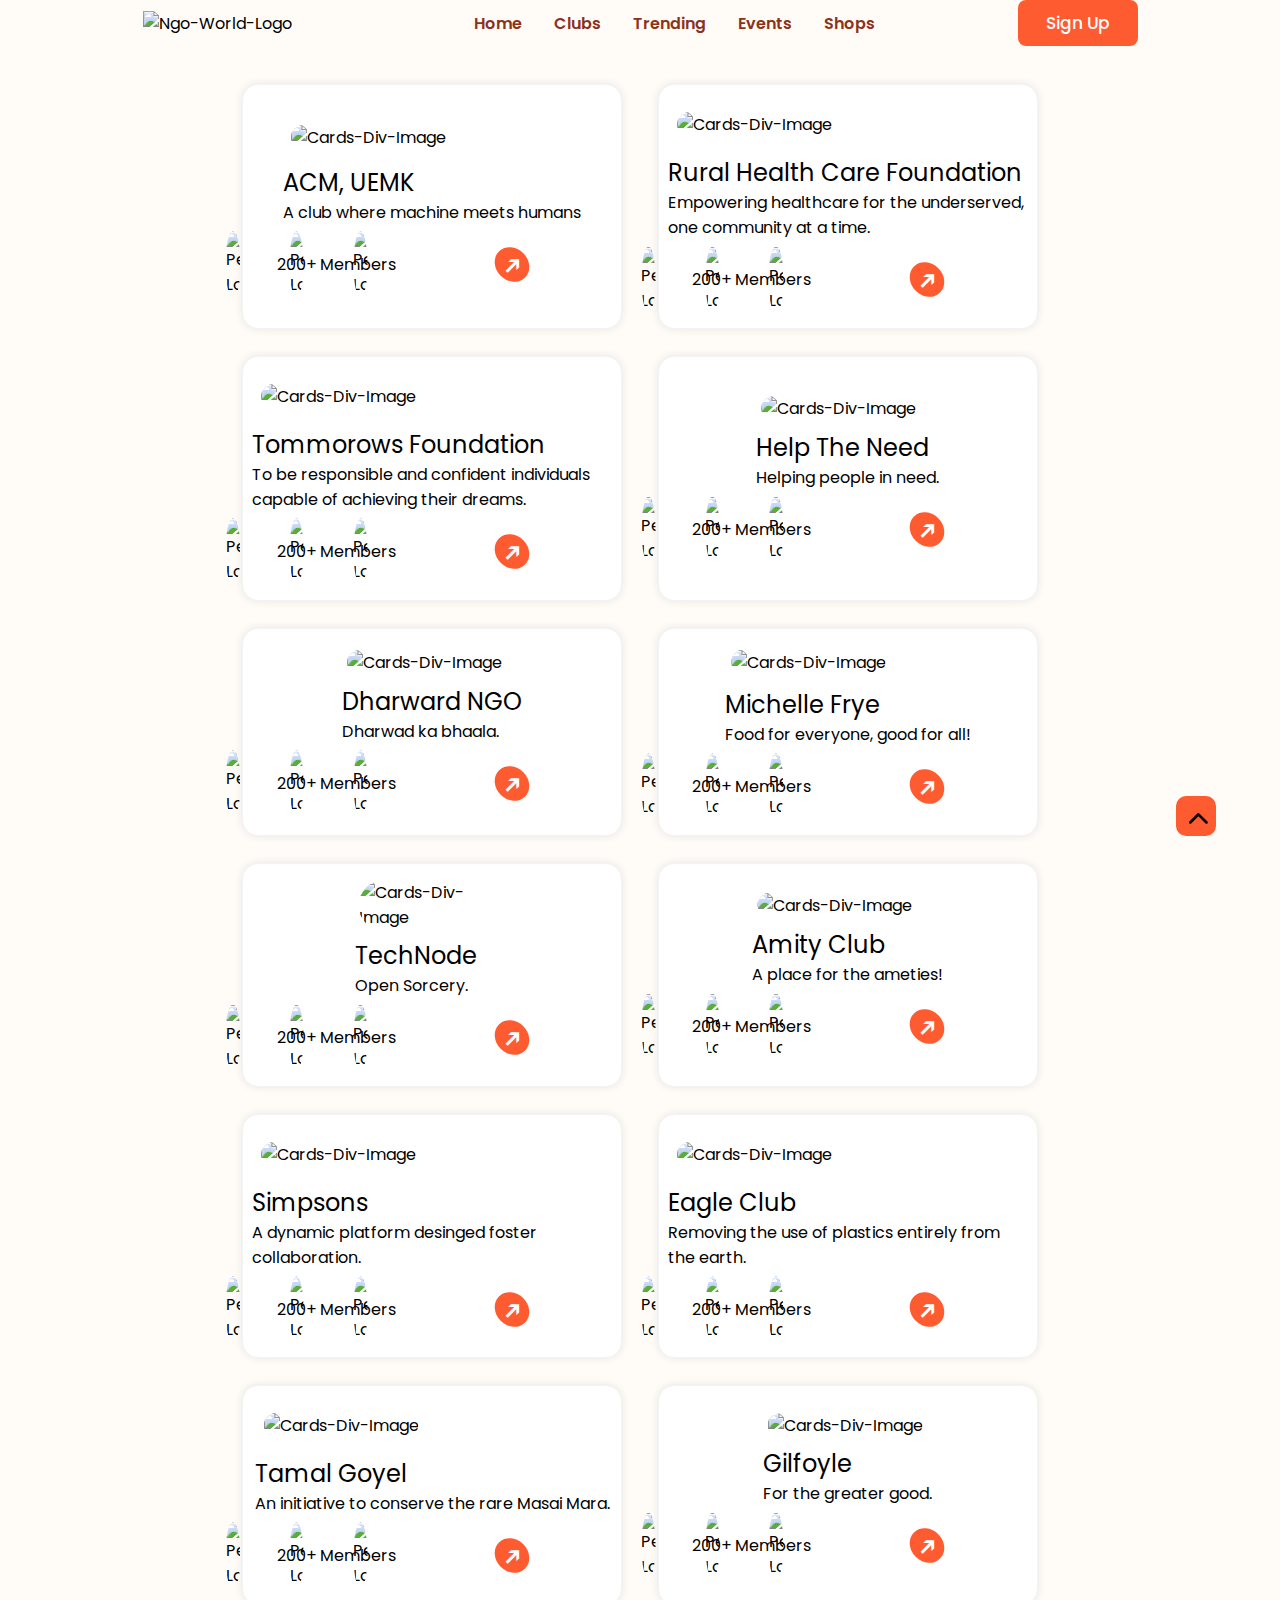
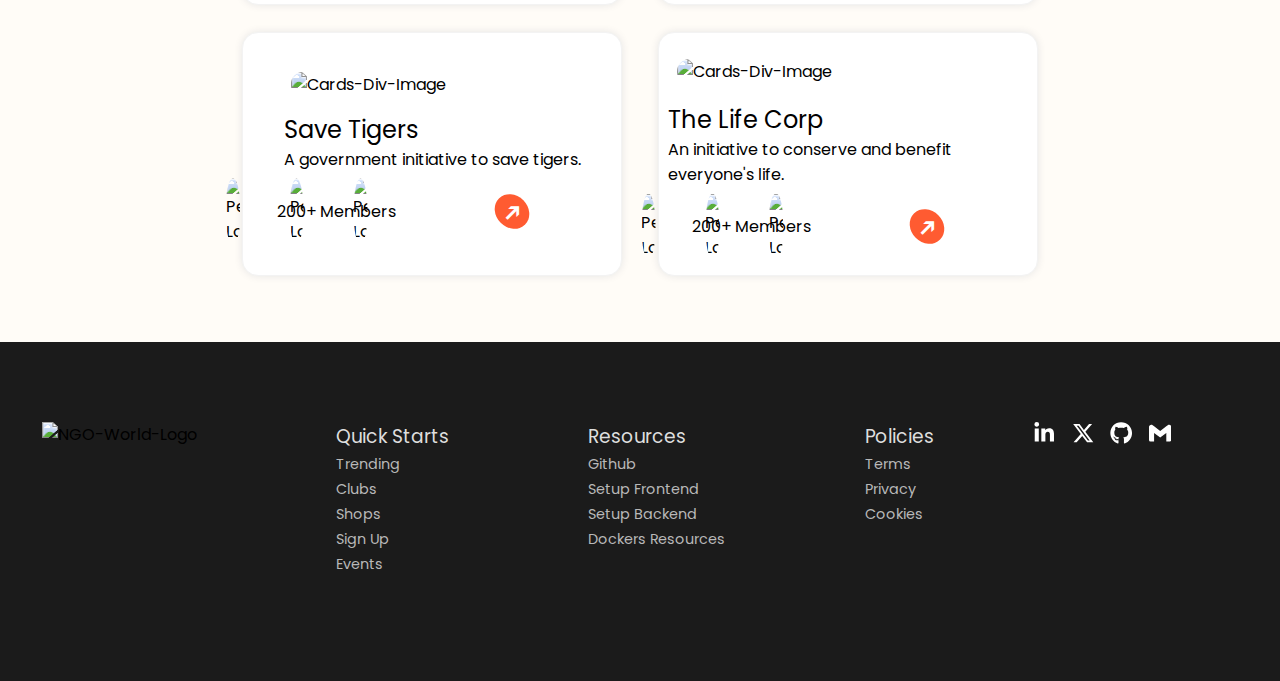
==== commit 837d4b41: "Mwssage" ====
--- a/index.html
+++ b/index.html
@@ -58,6 +58,7 @@
         alt="Ngo-World-Logo"
       /><button id="DrawerCloseButton" >x</button>
       </div>
+      <div>
         <ul style="display: flex; flex-direction: column; gap: 2rem;">
           <li><a href="#Home">Home</a></li>
           <li><a href="#Clubs">Clubs</a></li>
@@ -658,9 +659,9 @@
       <div class="item4" id="mobilePolicies">
         <ul>
           <li><a href="#Terms">Terms</a></li>
-          |
+          <p>|</p>
           <li><a href="#Privacy">Privacy</a></li>
-          |
+          <p>|</p>
           <li><a href="#Cookies">Cookies</a></li>
         </ul>
       </div>
--- a/styles.css
+++ b/styles.css
@@ -99,6 +99,11 @@
   list-style: none;
 }
 
+#mobileDrawer  a {
+  color: #000;
+  /* padding-left: -100px; */
+}
+
 main #mainDiv {
   width: 1200px;
   /* min-width: 80%; */
@@ -210,6 +215,7 @@
 footer li {
   list-style: none;
 }
+
 footer #Socials {
   display: flex;
   gap: 1rem;
@@ -225,6 +231,8 @@
 }
 footer h3 {
   color: #dedede;
+ padding-left: 2.5rem;
+
 }
 footer div li img {
   width: 25px;
@@ -343,7 +351,6 @@
   }
   #mobileFooter {
     width: 30.9rem;
-    /* max-width: 1089px; */
     display: flex;
     flex-direction: column;
     align-items: center;
@@ -351,18 +358,16 @@
   }
   #mobileFooter .item2 {
     display: flex;
-    /* background-color: #b8b8b8; */
-    /* gap: 5rem; */
     justify-content: space-between;
   }
   #mobileFooter .item2 {
-    /* background-color: #8c321b; */
     display: flex;
     justify-content: flex-start;
   }
-
+  #mobileFooter .item4 {
+    padding-right: 3.5rem;
+  }
   #mobileFooter .item5 {
-    /* background-color: white; */
     display: flex;
   }
 }
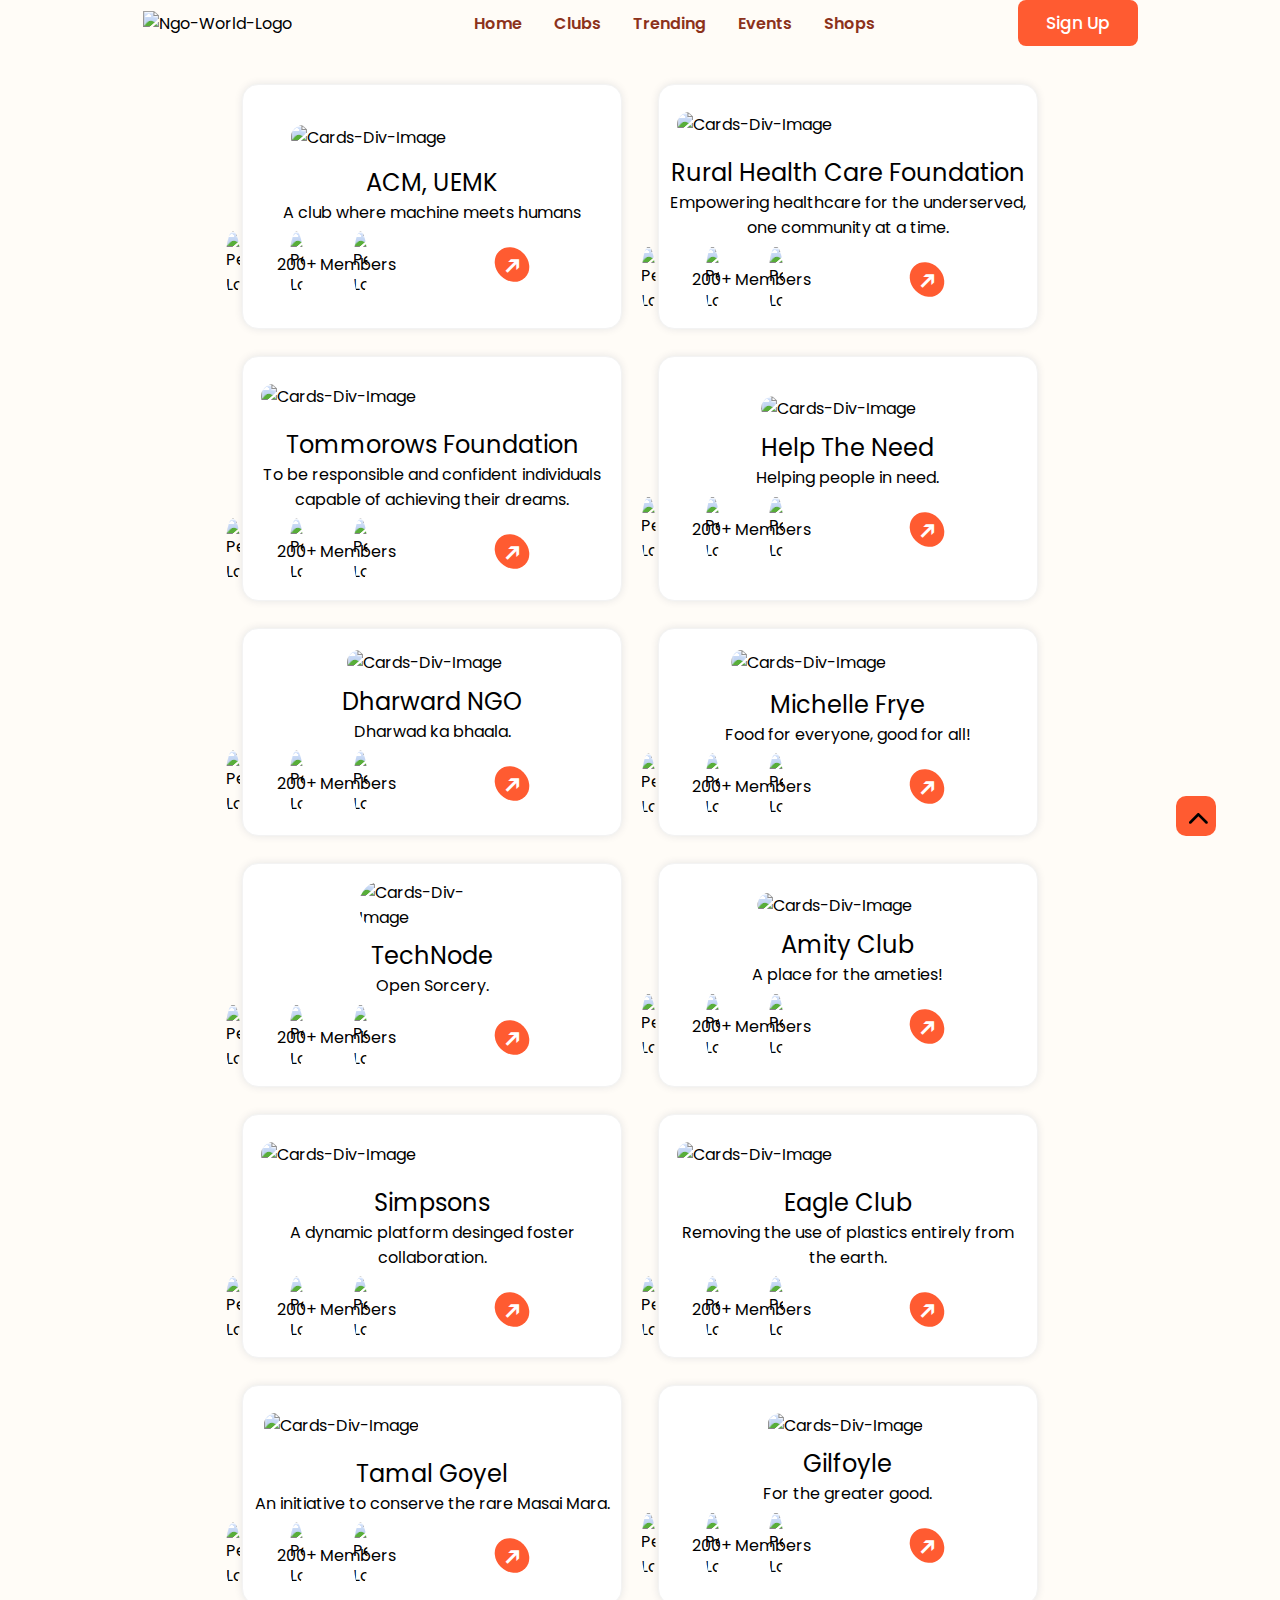
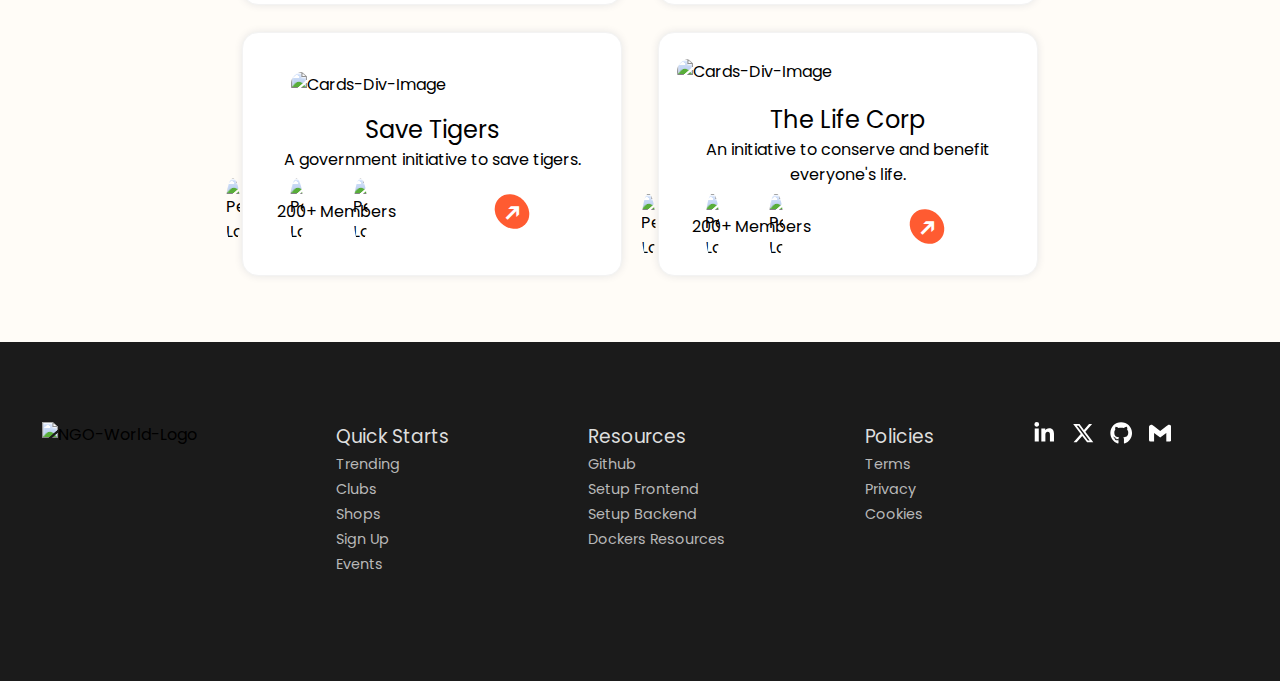
==== commit 03c818cc: "Mwssage" ====
--- a/index.html
+++ b/index.html
@@ -50,16 +50,16 @@
       </div>
     </nav>
 
-    
-    <div  id="mobileDrawer"> 
-      <div style="display: flex; gap: 7rem; padding: 5px 5px;">
+    <div id="mobileDrawer">
+      <div style="display: flex; gap: 7rem; padding: 5px 5px">
         <img
-        src="https://milaan.vercel.app/assets/MilanNavBrand-523ddee2.svg"
-        alt="Ngo-World-Logo"
-      /><button id="DrawerCloseButton" >x</button>
+          src="https://milaan.vercel.app/assets/MilanNavBrand-523ddee2.svg"
+          alt="Ngo-World-Logo"
+        /><button id="DrawerCloseButton">x</button>
       </div>
       <div>
-        <ul style="display: flex; flex-direction: column; gap: 2rem;">
+        <ul style="display: flex; flex-direction: column; gap: 2rem">
+          <li><a href="./signUp.html">Sign Up</a></li>
           <li><a href="#Home">Home</a></li>
           <li><a href="#Clubs">Clubs</a></li>
           <li><a href="#Trending">Trending</a></li>
@@ -72,8 +72,6 @@
       </div>
     </div>
 
-
-
     <main>
       <div id="mainDiv">
         <div class="card">
@@ -81,7 +79,7 @@
             <div id="clubBannerDiv">
               <img
                 class="clubBanner"
-                src="https://milaan.vercel.app/assets/clubbanner-15adb69d.jpg"
+                src="https://plus.unsplash.com/premium_photo-1681140560943-1c1736109b78?w=500&auto=format&fit=crop&q=60&ixlib=rb-4.0.3&ixid=M3wxMjA3fDB8MHxzZWFyY2h8NDV8fE5HT3xlbnwwfHwwfHx8MA%3D%3D"
                 alt="Cards-Div-Image"
               />
             </div>
@@ -120,7 +118,7 @@
             <div id="clubBannerDiv">
               <img
                 class="clubBanner"
-                src="https://milaan.vercel.app/assets/clubbanner-15adb69d.jpg"
+                src="https://plus.unsplash.com/premium_photo-1682097168134-aeb1d79cfa43?w=500&auto=format&fit=crop&q=60&ixlib=rb-4.0.3&ixid=M3wxMjA3fDB8MHxzZWFyY2h8NTR8fE5HT3xlbnwwfHwwfHx8MA%3D%3D"
                 alt="Cards-Div-Image"
               />
             </div>
@@ -162,7 +160,7 @@
             <div id="clubBannerDiv">
               <img
                 class="clubBanner"
-                src="https://milaan.vercel.app/assets/clubbanner-15adb69d.jpg"
+                src="https://plus.unsplash.com/premium_photo-1677860446820-af83757f2957?w=500&auto=format&fit=crop&q=60&ixlib=rb-4.0.3&ixid=M3wxMjA3fDB8MHxzZWFyY2h8NjJ8fE5HT3xlbnwwfHwwfHx8MA%3D%3D"
                 alt="Cards-Div-Image"
               />
             </div>
@@ -203,7 +201,7 @@
             <div id="clubBannerDiv">
               <img
                 class="clubBanner"
-                src="https://milaan.vercel.app/assets/clubbanner-15adb69d.jpg"
+                src="https://plus.unsplash.com/premium_photo-1683133344914-65a493263210?w=500&auto=format&fit=crop&q=60&ixlib=rb-4.0.3&ixid=M3wxMjA3fDB8MHxzZWFyY2h8NTd8fE5HT3xlbnwwfHwwfHx8MA%3D%3D"
                 alt="Cards-Div-Image"
               />
             </div>
@@ -242,7 +240,7 @@
             <div id="clubBannerDiv">
               <img
                 class="clubBanner"
-                src="https://milaan.vercel.app/assets/clubbanner-15adb69d.jpg"
+                src="https://plus.unsplash.com/premium_photo-1661589532717-353f4164bc4c?w=500&auto=format&fit=crop&q=60&ixlib=rb-4.0.3&ixid=M3wxMjA3fDB8MHxzZWFyY2h8NjF8fE5HT3xlbnwwfHwwfHx8MA%3D%3D"
                 alt="Cards-Div-Image"
               />
             </div>
@@ -280,7 +278,7 @@
             <div id="clubBannerDiv">
               <img
                 class="clubBanner"
-                src="https://milaan.vercel.app/assets/clubbanner-15adb69d.jpg"
+                src="https://images.unsplash.com/photo-1502920873987-ac48e660a95d?w=500&auto=format&fit=crop&q=60&ixlib=rb-4.0.3&ixid=M3wxMjA3fDB8MHxzZWFyY2h8MTh8fHBsYW50c3xlbnwwfHwwfHx8MA%3D%3D"
                 alt="Cards-Div-Image"
               />
             </div>
@@ -318,7 +316,7 @@
             <div id="clubBannerDiv">
               <img
                 class="clubBanner"
-                src="https://milaan.vercel.app/assets/clubbanner-15adb69d.jpg"
+                src="https://plus.unsplash.com/premium_photo-1681828186164-4024f21e91bc?w=500&auto=format&fit=crop&q=60&ixlib=rb-4.0.3&ixid=M3wxMjA3fDB8MHxzZWFyY2h8OXx8b3JwaGFuc3xlbnwwfHwwfHx8MA%3D%3D"
                 alt="Cards-Div-Image"
               />
             </div>
@@ -356,7 +354,7 @@
             <div id="clubBannerDiv">
               <img
                 class="clubBanner"
-                src="https://milaan.vercel.app/assets/clubbanner-15adb69d.jpg"
+                src="https://images.unsplash.com/photo-1702509416553-c0dc86bb173c?w=500&auto=format&fit=crop&q=60&ixlib=rb-4.0.3&ixid=M3wxMjA3fDB8MHxwaG90by1yZWxhdGVkfDF8fHxlbnwwfHx8fHw%3D"
                 alt="Cards-Div-Image"
               />
             </div>
@@ -395,7 +393,7 @@
             <div id="clubBannerDiv">
               <img
                 class="clubBanner"
-                src="https://milaan.vercel.app/assets/clubbanner-15adb69d.jpg"
+                src="https://images.unsplash.com/photo-1640968418417-8bb0f5467417?w=500&auto=format&fit=crop&q=60&ixlib=rb-4.0.3&ixid=M3wxMjA3fDB8MHxzZWFyY2h8NjV8fGdhbWluZ3xlbnwwfHwwfHx8MA%3D%3D"
                 alt="Cards-Div-Image"
               />
             </div>
@@ -434,7 +432,7 @@
             <div id="clubBannerDiv">
               <img
                 class="clubBanner"
-                src="https://milaan.vercel.app/assets/clubbanner-15adb69d.jpg"
+                src="https://images.unsplash.com/photo-1608723724234-558f4b72d8f5?w=500&auto=format&fit=crop&q=60&ixlib=rb-4.0.3&ixid=M3wxMjA3fDB8MHxzZWFyY2h8MTF8fGZpcmVmaWdodGVyc3xlbnwwfHwwfHx8MA%3D%3D"
                 alt="Cards-Div-Image"
               />
             </div>
@@ -473,7 +471,7 @@
             <div id="clubBannerDiv">
               <img
                 class="clubBanner"
-                src="https://milaan.vercel.app/assets/clubbanner-15adb69d.jpg"
+                src="https://images.unsplash.com/photo-1516574187841-cb9cc2ca948b?w=500&auto=format&fit=crop&q=60&ixlib=rb-4.0.3&ixid=M3wxMjA3fDB8MHxzZWFyY2h8MzR8fG1lZGljYWx8ZW58MHx8MHx8fDA%3D"
                 alt="Cards-Div-Image"
               />
             </div>
@@ -512,7 +510,7 @@
             <div id="clubBannerDiv">
               <img
                 class="clubBanner"
-                src="https://milaan.vercel.app/assets/clubbanner-15adb69d.jpg"
+                src="https://images.unsplash.com/photo-1524503033411-c9566986fc8f?w=500&auto=format&fit=crop&q=60&ixlib=rb-4.0.3&ixid=M3wxMjA3fDB8MHxzZWFyY2h8Nnx8a2lkc3xlbnwwfHwwfHx8MA%3D%3D"
                 alt="Cards-Div-Image"
               />
             </div>
@@ -551,7 +549,7 @@
             <div id="clubBannerDiv">
               <img
                 class="clubBanner"
-                src="https://milaan.vercel.app/assets/clubbanner-15adb69d.jpg"
+                src="https://images.unsplash.com/photo-1530007321124-ec1b32a05339?w=500&auto=format&fit=crop&q=60&ixlib=rb-4.0.3&ixid=M3wxMjA3fDB8MHxzZWFyY2h8MjN8fHBsYXlncm91bmR8ZW58MHx8MHx8fDA%3D"
                 alt="Cards-Div-Image"
               />
             </div>
@@ -590,7 +588,7 @@
             <div id="clubBannerDiv">
               <img
                 class="clubBanner"
-                src="https://milaan.vercel.app/assets/clubbanner-15adb69d.jpg"
+                src="https://images.unsplash.com/photo-1495430520898-28fdc62d5dc4?w=500&auto=format&fit=crop&q=60&ixlib=rb-4.0.3&ixid=M3wxMjA3fDB8MHxzZWFyY2h8NTF8fGJ1c3l8ZW58MHx8MHx8fDA%3D"
                 alt="Cards-Div-Image"
               />
             </div>
--- a/styles.css
+++ b/styles.css
@@ -80,10 +80,18 @@
   top: 0;
   left: 0;
   max-width: fit-content;
-
+  display: flex;
   flex-direction: column;
   gap: 7rem;
-  display: none !important;
+  transform: translateX(-100%);
+  opacity: 0;
+  transition: transform 0.3s ease, opacity 0.3s ease;
+  box-shadow: 10px 0 50px -10px rgba(0, 0, 0, 0.5);
+}
+
+#mobileDrawer.open {
+  transform: translateX(0);
+  opacity: 1;
 }
 
 #mobileDrawer #DrawerCloseButton {
@@ -133,11 +141,19 @@
   margin: 0;
   padding: 0;
 }
-
+main .upperCard #UpperCardHeadings{
+  display: flex;
+  flex-direction: column;
+  align-items: center;
+  justify-content: center;
+}
+main .upperCard #UpperCardHeadings p{
+  text-align: center;
+}
 main .card:hover {
   box-shadow: 0px 0px 10px 3px #ff5b31;
   transition: all 1s ease;
-  border: 1px solid black;
+  border: 1px solid rgb(230, 230, 230);
 }
 
 main .card img {
@@ -370,6 +386,12 @@
   #mobileFooter .item5 {
     display: flex;
   }
+  main .upperCard #UpperCardHeadings{
+    justify-content: left;
+  }
+  main .upperCard #UpperCardHeadings p{
+    text-align: left;
+  }
 }
 
 @media screen and (max-width: 647px) {
